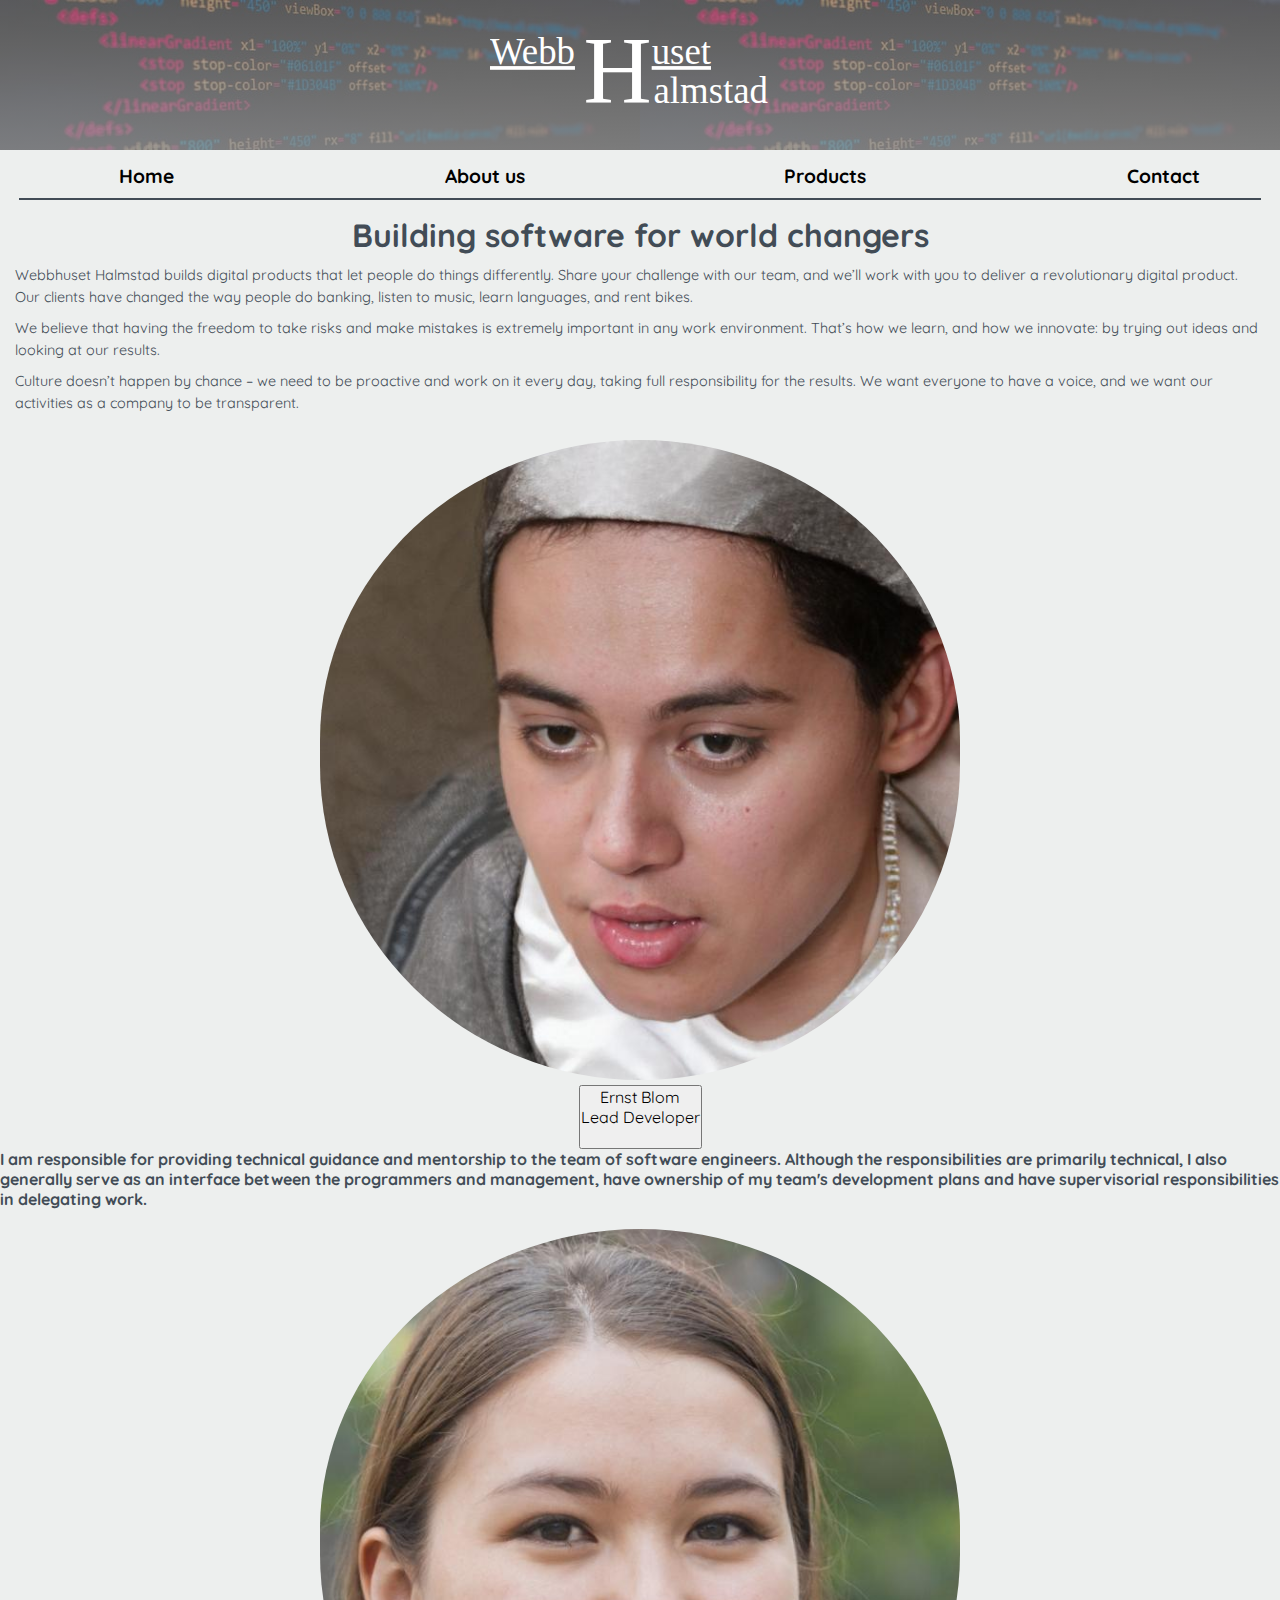
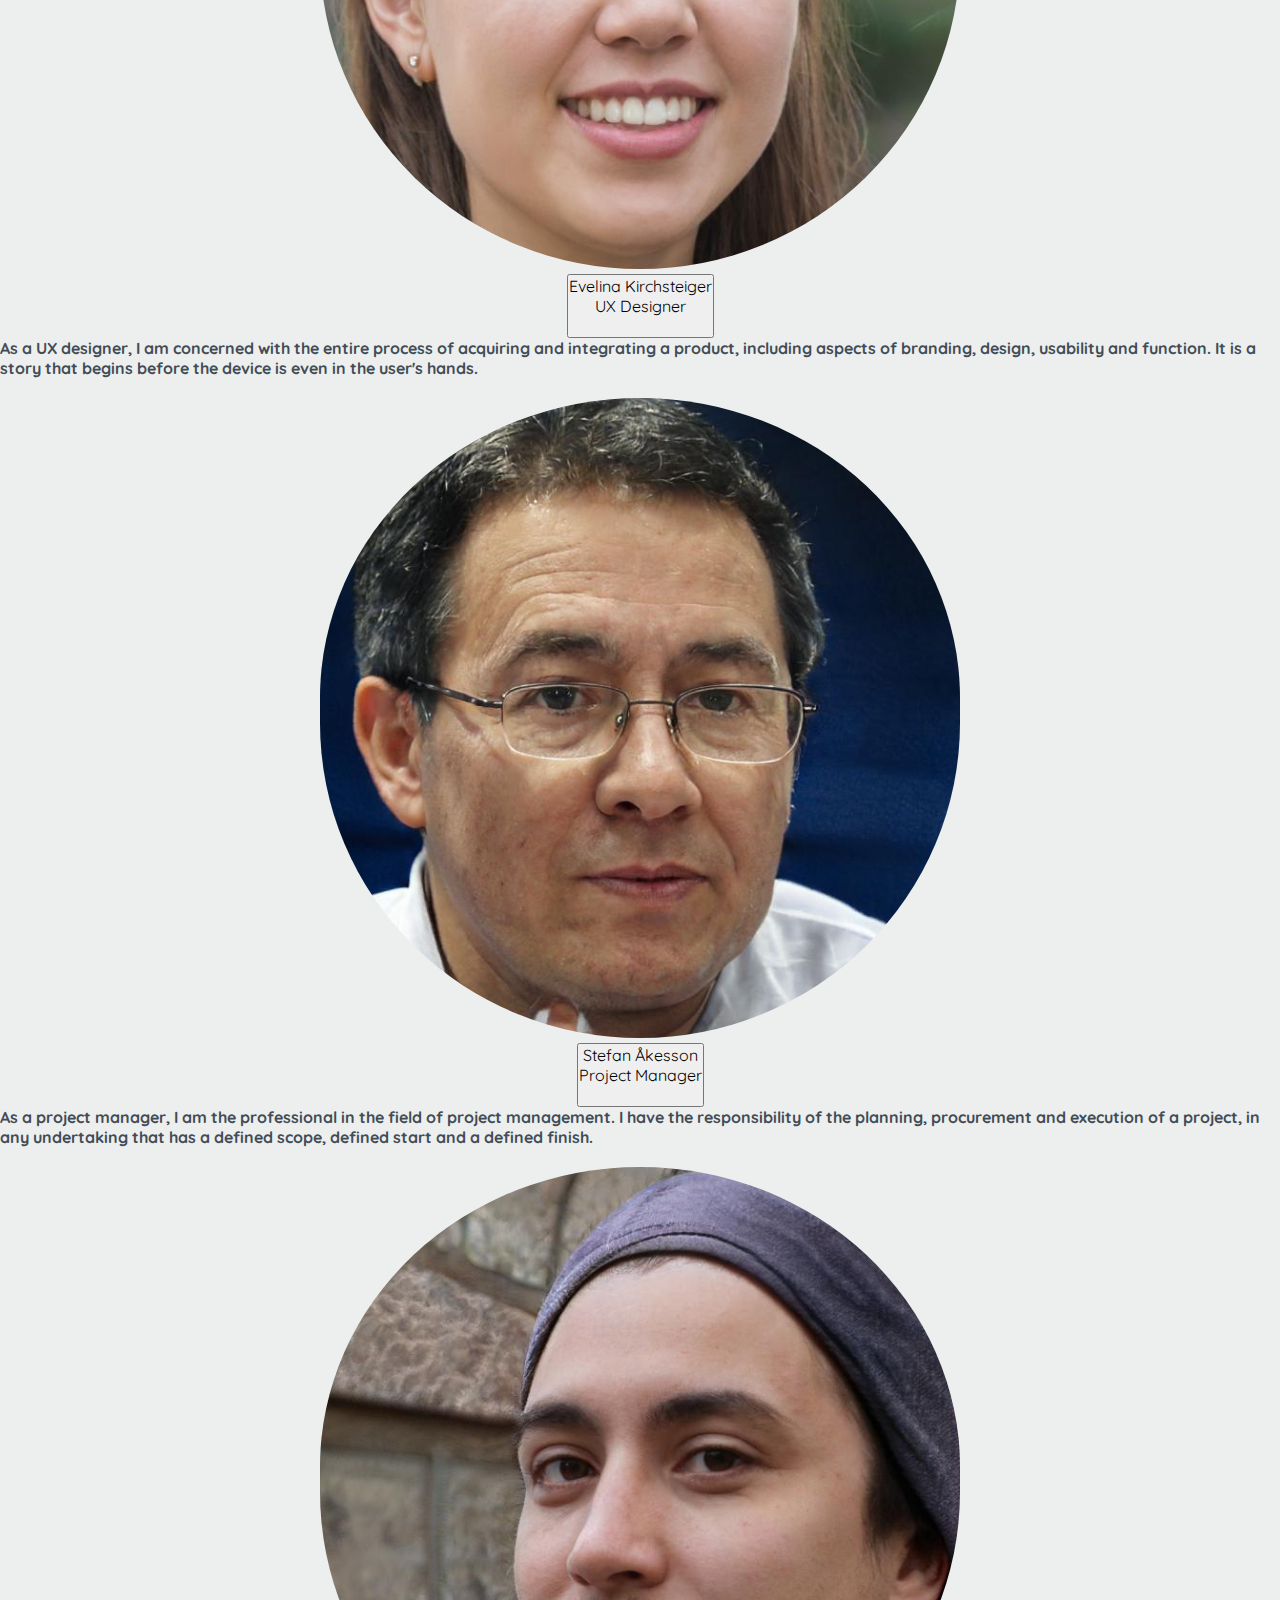
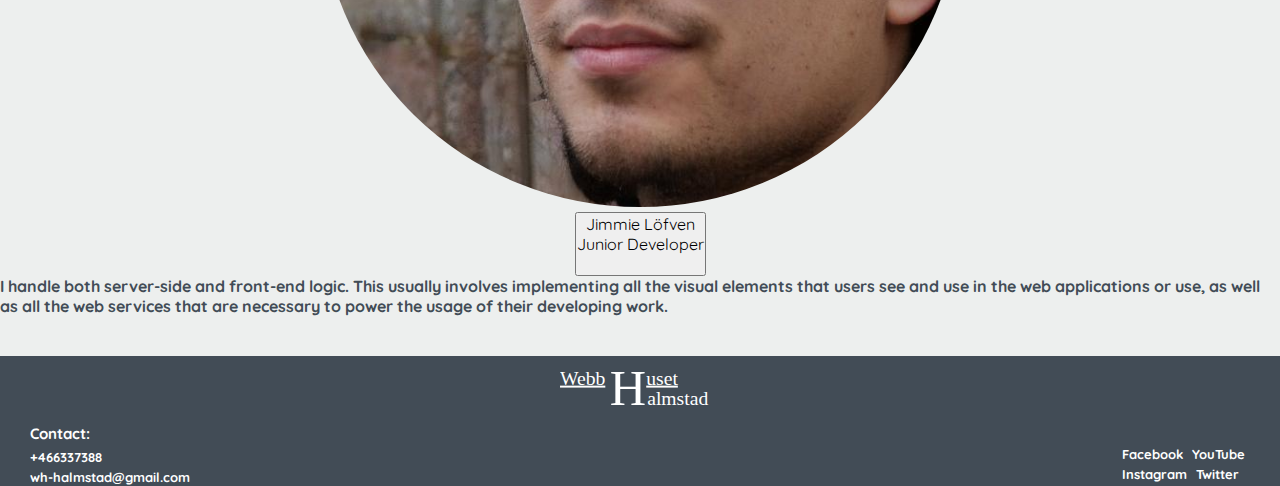
==== HTML/Aboutus.html @ 8e23f996 "Changed pictures of people" ====
<!DOCTYPE html>
<html lang="en">
    <head>
        <meta charset="UTF-8"/>
        <meta name="viewport" content="width=device-width, initial-scale=1.0"/>
        <title>About Us</title>
        <link href="https://cdn.jsdelivr.net/npm/bootstrap@5.0.0-beta1/dist/css/bootstrap.min.css" rel="stylesheet" integrity="sha384-giJF6kkoqNQ00vy+HMDP7azOuL0xtbfIcaT9wjKHr8RbDVddVHyTfAAsrekwKmP1" crossorigin="anonymous">
        <link rel="stylesheet" href="../CSS/Aboutus.css" />
        <link rel="stylesheet" href="../CSS/Style.css" />
     </head>
     <body>
          <!--Header-->

          <div class="container-head">
            <header>
              <div class="logo-div">
                <a href="/index.html"><img src="../IMAGES/WebbHusetHalmstadNavyBlue.svg"alt="WebbHuset Halmstad" class="logo1"/></a>
                <a href="/index.html"><img src="../IMAGES/WebbHusetHalmstadWhite.svg"alt="WebbHuset Halmstad" class="logo2"/></a>
        
              </div>
              <nav>
                <a href="#" class="hide-desktop">
                  <img src="../IMAGES/Menu.svg" alt="toggle menu" class="menu" id="menu"/>
                </a>
      
                <ul class="show-desktop hide-mobile" id="nav">
                  <li id="exit" class="exit-btn hide-desktop"><img src="../IMAGES/Exitbtnwhite2.0.svg" alt="" />
                  </li>
                  <li><a href="../index.html">Home</a></li>
                  <li><a href="../HTML/Aboutus.html">About us</a></li>
                  <li><a href="../HTML/Products.html">Products</a></li>
                  <li><a href="../HTML/Contact.html">Contact</a></li>
                </ul>
                <hr class="header-line ">
              </nav>
            </header>
          </div>
  
      <!--End header-->

      <!--Hero section-->

      <section id="hero-about-us">
            <div class="hero-about-us-container">
                <h1>Building software for world changers</h1>
                <p>Webbhuset Halmstad builds digital products that let people do things differently. Share your challenge with our team, and we’ll work with you to deliver a revolutionary digital product. Our clients have changed the way people do banking, listen to music, learn languages, and rent bikes.</p> 
                <p>We believe that having the freedom to take risks and make mistakes is extremely important in any work environment. That’s how we learn, and how we innovate: by trying out ideas and looking at our results.</p>
                <p>Culture doesn’t happen by chance – we need to be proactive and work on it every day, taking full responsibility for the results. We want everyone to have a voice, and we want our activities as a company to be transparent.</p> 
            </div>
        </section>

      <!--End Hero section-->

      <!--About Us section-->

         <div class="accordion" id="accordionExample">
            <div class="accordion-item">
              <h2 class="accordion-header" id="headingOne">
                <img src="../IMAGES/dudes/Kristopher.jpg" alt="Ernst Blom">
                <button class="accordion-button collapsed" type="button" data-bs-toggle="collapse" data-bs-target="#collapseOne" aria-expanded="false" aria-controls="collapseOne">
                  Ernst Blom<br>Lead Developer
                </button>
              </h2>
              <div id="collapseOne" class="accordion-collapse collapse" aria-labelledby="headingOne" data-bs-parent="#accordionExample">
                <div class="accordion-body">
                  <strong>I am responsible for providing technical guidance and mentorship to the team of software engineers. Although the responsibilities are primarily technical, I also generally serve as an interface between the programmers and management, have ownership of my team's development plans and have supervisorial responsibilities in delegating work.
                </div>
              </div>
            </div>
            <div class="accordion-item">
              <h2 class="accordion-header" id="headingTwo">
                <img src="../IMAGES/dudes/Johanna.jpg" alt="Evelina Kirchsteiger">
                <button class="accordion-button collapsed" type="button" data-bs-toggle="collapse" data-bs-target="#collapseTwo" aria-expanded="false" aria-controls="collapseTwo">
                  Evelina Kirchsteiger<br>UX Designer
                </button>
              </h2>
              <div id="collapseTwo" class="accordion-collapse collapse" aria-labelledby="headingTwo" data-bs-parent="#accordionExample">
                <div class="accordion-body">
                  <strong>As a UX designer, I am concerned with the entire process of acquiring and integrating a product, including aspects of branding, design, usability and function. It is a story that begins before the device is even in the user's hands.
                </div>
              </div>
            </div>
            <div class="accordion-item">
              <h2 class="accordion-header" id="headingThree">
                <img src="../IMAGES/dudes/Alexander.jpg" alt="Stefan Åkesson">
                <button class="accordion-button collapsed" type="button" data-bs-toggle="collapse" data-bs-target="#collapseThree" aria-expanded="false" aria-controls="collapseThree">
                  Stefan Åkesson<br>Project Manager
                </button>
              </h2>
              <div id="collapseThree" class="accordion-collapse collapse" aria-labelledby="headingThree" data-bs-parent="#accordionExample">
                <div class="accordion-body">
                  <strong>As a project manager, I am the professional in the field of project management. I have the responsibility of the planning, procurement and execution of a project, in any undertaking that has a defined scope, defined start and a defined finish.
                </div>
              </div>
              <div class="accordion-item">
                <h2 class="accordion-header" id="headingFour">
                  <img src="../IMAGES/dudes/Jens.jpg" alt="Jimmie Löfven">
                  <button class="accordion-button collapsed" type="button" data-bs-toggle="collapse" data-bs-target="#collapseFour" aria-expanded="false" aria-controls="collapseFour">
                    Jimmie Löfven<br>Junior Developer
                  </button>
                </h2>
                <div id="collapseFour" class="accordion-collapse collapse" aria-labelledby="headingFour" data-bs-parent="#accordionExample">
                  <div class="accordion-body">
                    <strong>I handle both server-side and front-end logic. This usually involves implementing all the visual elements that users see and use in the web applications or use, as well as all the web services that are necessary to power the usage of their developing work. 
                    <br>
                    <br>    
                  </div>
                </div>
            </div>
          </div>

      <!--End About us section-->

      <!--Footer-->

      <footer>
        <div class="footer-img">
          <img src="../IMAGES/WebbHusetHalmstadWhite.svg" alt="" />
        </div>
      
      
        <div id="footer-contact">
          <p>Contact:</p> 
          <ul>
            <li><a href="tel:+466337388">+466337388</a></li>
            <li><a href="mailto:wh-halmstad@gmail.com">wh-halmstad@gmail.com</a></li>
          </ul>
        </div>
      
        <div id="footer-socialmedia">
          <ul>
          <a href="https://www.facebook.com/edward.blom.50" target="_blank">Facebook</a>
          <a href="https://www.youtube.com/channel/UCk7eWKZqL73gvDHDbUajAyQ" target="_blank">YouTube</a>
      
          <br />
          <a href="https://www.instagram.com/edward_blom/?hl=sv" target="_blank"
          >Instagram</a
          >
          <a
          href="https://twitter.com/Edward_Blom?ref_src=twsrc%5Egoogle%7Ctwcamp%5Eserp%7Ctwgr%5Eauthor" target="_blank">Twitter</a>
          </ul>
        </div>
      
      </footer>
  
      <!--End footer-->

    <script src="https://cdn.jsdelivr.net/npm/bootstrap@5.0.0-beta1/dist/js/bootstrap.bundle.min.js" integrity="sha384-ygbV9kiqUc6oa4msXn9868pTtWMgiQaeYH7/t7LECLbyPA2x65Kgf80OJFdroafW" crossorigin="anonymous"></script>
  
      <script>
        var menu = document.getElementById("menu");
        var nav = document.getElementById("nav");
        var exit = document.getElementById("exit");
  
        menu.addEventListener("click", function (e) {
          nav.classList.toggle("hide-mobile");
          e.preventDefault();
        });
  
        exit.addEventListener("click", function (e) {
          nav.classList.add("hide-mobile");
          e.preventDefault();
        });
      </script>
     </body>
</html>
---- CSS/Aboutus.css ----
* {
    margin: 0;
    padding: 0;
    box-sizing: border-box;
  }

  p {
    font-size: 0.9em;
    line-height: 1.5em;
  }

  #hero-about-us{
    padding-top: 50px;
  }

  .hero-about-us-container h1{
      text-align: center;
      font-size: 2rem;
      padding-bottom: 5px;
      padding-top: 15px;
  }

  .hero-about-us-container p{
    float:left;
    padding: 5px 15px;
  }

  .accordion-header img{
    display: block;
    margin-left: auto;
    margin-right: auto;
    width: 50%;
    max-width: 80%;
    height: auto;
    border-radius:500px;
    padding-top: 20px;
    padding-bottom: 5px;
  }

  .accordion-header button{
    display: block;
    margin-right: auto;
    margin-left: auto;
    text-align: center;
    font-size: 1rem;
    padding-bottom: 20px;
  }

  .accordion-header button:hover{
    opacity: 0.5;
  }

  /*320px - 480px: TELEFON*/
@media screen and (min-width: 480px){
}

/*481px - 768px: TABLET*/
@media screen and (min-width: 768px){
}

/*769px - 1024px: LAPTOP*/
@media screen and (min-width: 1024px){
}

/*1025px - 1200px: DESKTOP*/
@media screen and (min-width: 1200px){
}
---- CSS/Style.css ----
@import url("https://fonts.googleapis.com/css2?family=Quicksand:wght@300&display=swap");
*{
  font-family: "Quicksand", sans-serif, Arial, Helvetica, sans-serif !important;
  margin: 0;
  padding: 0;
}
p{
  margin: 0;
  padding: 0;
}
html {
  background-color: #edefee;
  color: #424c56;
  
}

.header-line {
  display: none;
}

body {
  margin: 0;
 
  padding-bottom: 150px;
  position: relative;
  min-height: 100vh;
  background-color: #edefee;
}
a {
  text-decoration: none;
}

ul {
  list-style-type: none;
  margin: 0;
  padding: 0;
}

nav ul {
  position: fixed;
  width: 45%;
  top: 0;
  right: 0;
  text-align: left;
  background: #424c56;
  height: 100%;
  padding-top: 3em;
  z-index: 1;
}

nav ul li a {
  color: white;
  display: block;
  width: 100%;
  padding: 1em 2em;
}

.exit-btn {
  margin-bottom: 1em;
  margin-top: -2em;
  padding: 0 1.4em;
  text-align: right;
}

.exit-btn img {
  width: 15px;
  cursor: pointer;
}
/*Header*/

.container-head {
  text-align: center;
  padding: 0 1.2em;
  background-color: #e9e8e8;
}

.logo1 {
  width: 150px;
}

.logo2 {
  width: 150px;
  display: none;
}

header {
  display: flex;
  justify-content: space-between;
}

.menu {
  width: 25px;
  margin-top: 50%;
}

.hide-mobile {
  display: none;
}

/*End Header*/

/*Footer */

footer {
  position: absolute;
  bottom: 0;
  width: 100%;
  background-color: #424c56;
}

footer a {
  color: white;
  text-decoration: none;
}

footer a:hover {
  color: rgb(236, 220, 220);
}

footer p {
  color: white;
  font-size: 10px;
}

.footer-img{
  text-align: center;
}

.footer-img img {
  width: 10rem;
 
}

#footer-contact {
  float: left;
  flex-direction: column;
}

#footer-contact p {
  font-size: 15px;
  margin-left: 5px;
}

#footer-contact a {
  font-size: 13px;
  padding-left: 5px;
}

#footer-socialmedia {
  height: 100%;
  float: right;
  flex-direction: column;
}

#footer-socialmedia ul {
 
  right: 0;
  margin-top: 20px;
  margin-right: 5px;
}

#footer-socialmedia a {
  font-size: 13px;
  padding-right: 5px;
}

/*end Footer */

@media screen and (min-width: 768px) {
  
.logo-div{
  position: absolute;
  width: 100%;
}

.logo1{
  display: none;
}

.logo2{
  padding-top: 10px;
  width:300px;
  display: initial;
}


  .hide-mobile{
    padding: 0;
    margin: 0;
  }
  .show-desktop{
    margin: 0;
    padding: 0;
  }
  .hide-desktop {
    display: none;
  }

  .container-head {
    
    background: linear-gradient(
        to bottom,
        rgba(141, 141, 141, 0.5) 0%,
        rgba(145, 145, 145, 0.8) 100%
      ),
      url(/IMAGES/HeaderPicture.jpg);
    height: 150px;
  }

  header {
    
    height: 200px;
    width: 100%;
    position: relative;
    z-index: 10;
  }
  .header-line {
    display: block;
    margin-top: 10px;
    border: 1px solid #424c56;
    background-color: #424c56;
    

  }

  .container-head nav {
    bottom: 0;
    right: 0;
    width: 100%;
    position: absolute;
    
  }

  .container-head nav ul {
    background: transparent;
    display: flex;
    position: initial;
    width: 100%;
    margin: 0;
    padding: 0;
    text-align: center;
    justify-content: space-between;
  }

  .container-head nav ul li {
    padding: 0 5% 0 5%;
  }
  
    .container-head nav ul li a {
      color: black;
      font-size: 1.2em;
      font-weight: bold;
      padding: 0;
      width: 100px;
    }

  .container-head nav ul li a:hover{
    color: #0480b1;
  }
  
}

@media screen and (min-width: 1024px) {
  .logo-div{
    width: 100%;
  }
  
  .logo1{
    display: none;
  }
  
  .logo2{
    display: initial;
  }

  .container-head ul li a {
    margin-left: 15%;
    font-size: 30px;
    transition: .3s ease color;
  }
  .container-head nav ul li a:hover{
    color:   #0480b1;
  }

 
  

}

@media screen and (min-width: 1200px) {
  #footer-contact{
    margin-left: 25px;
  }

  #footer-socialmedia{
    margin-right: 25px;
  }

}

@media screen and (min-width: 1920px){
  
}
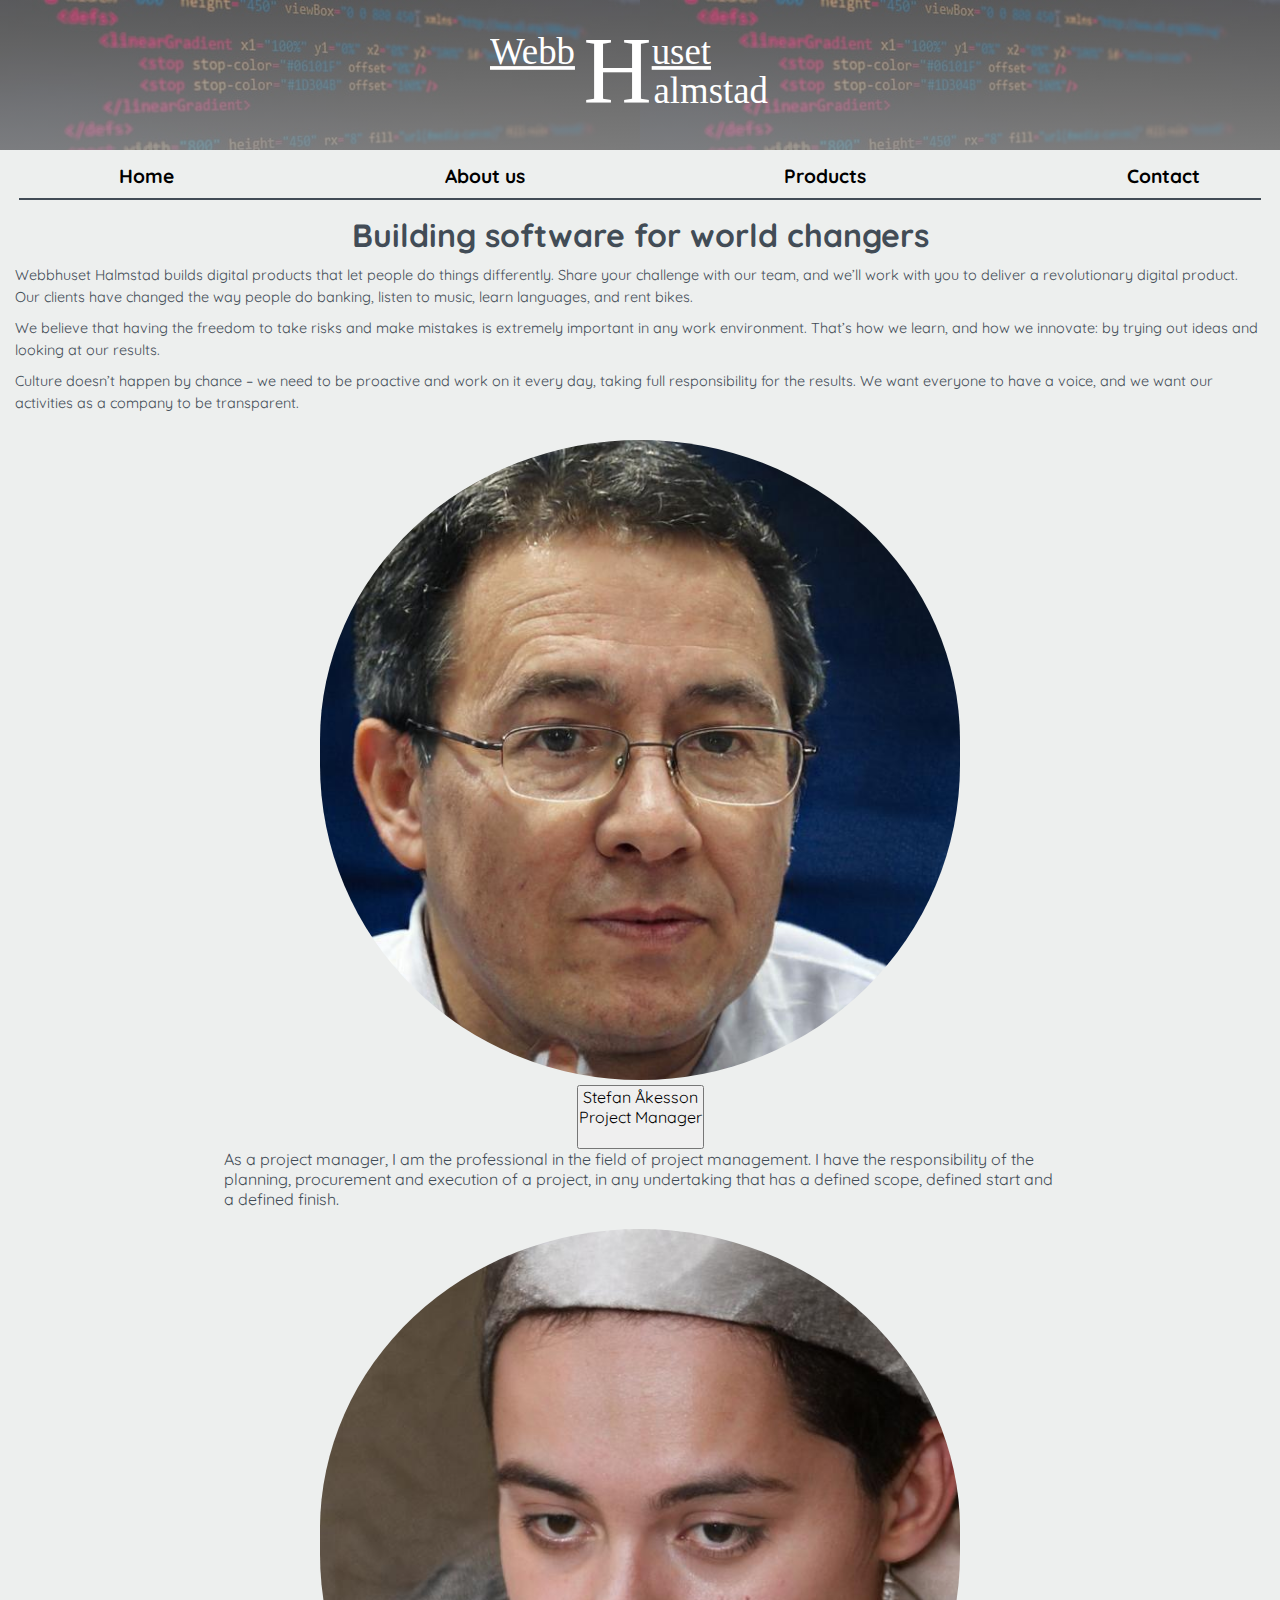
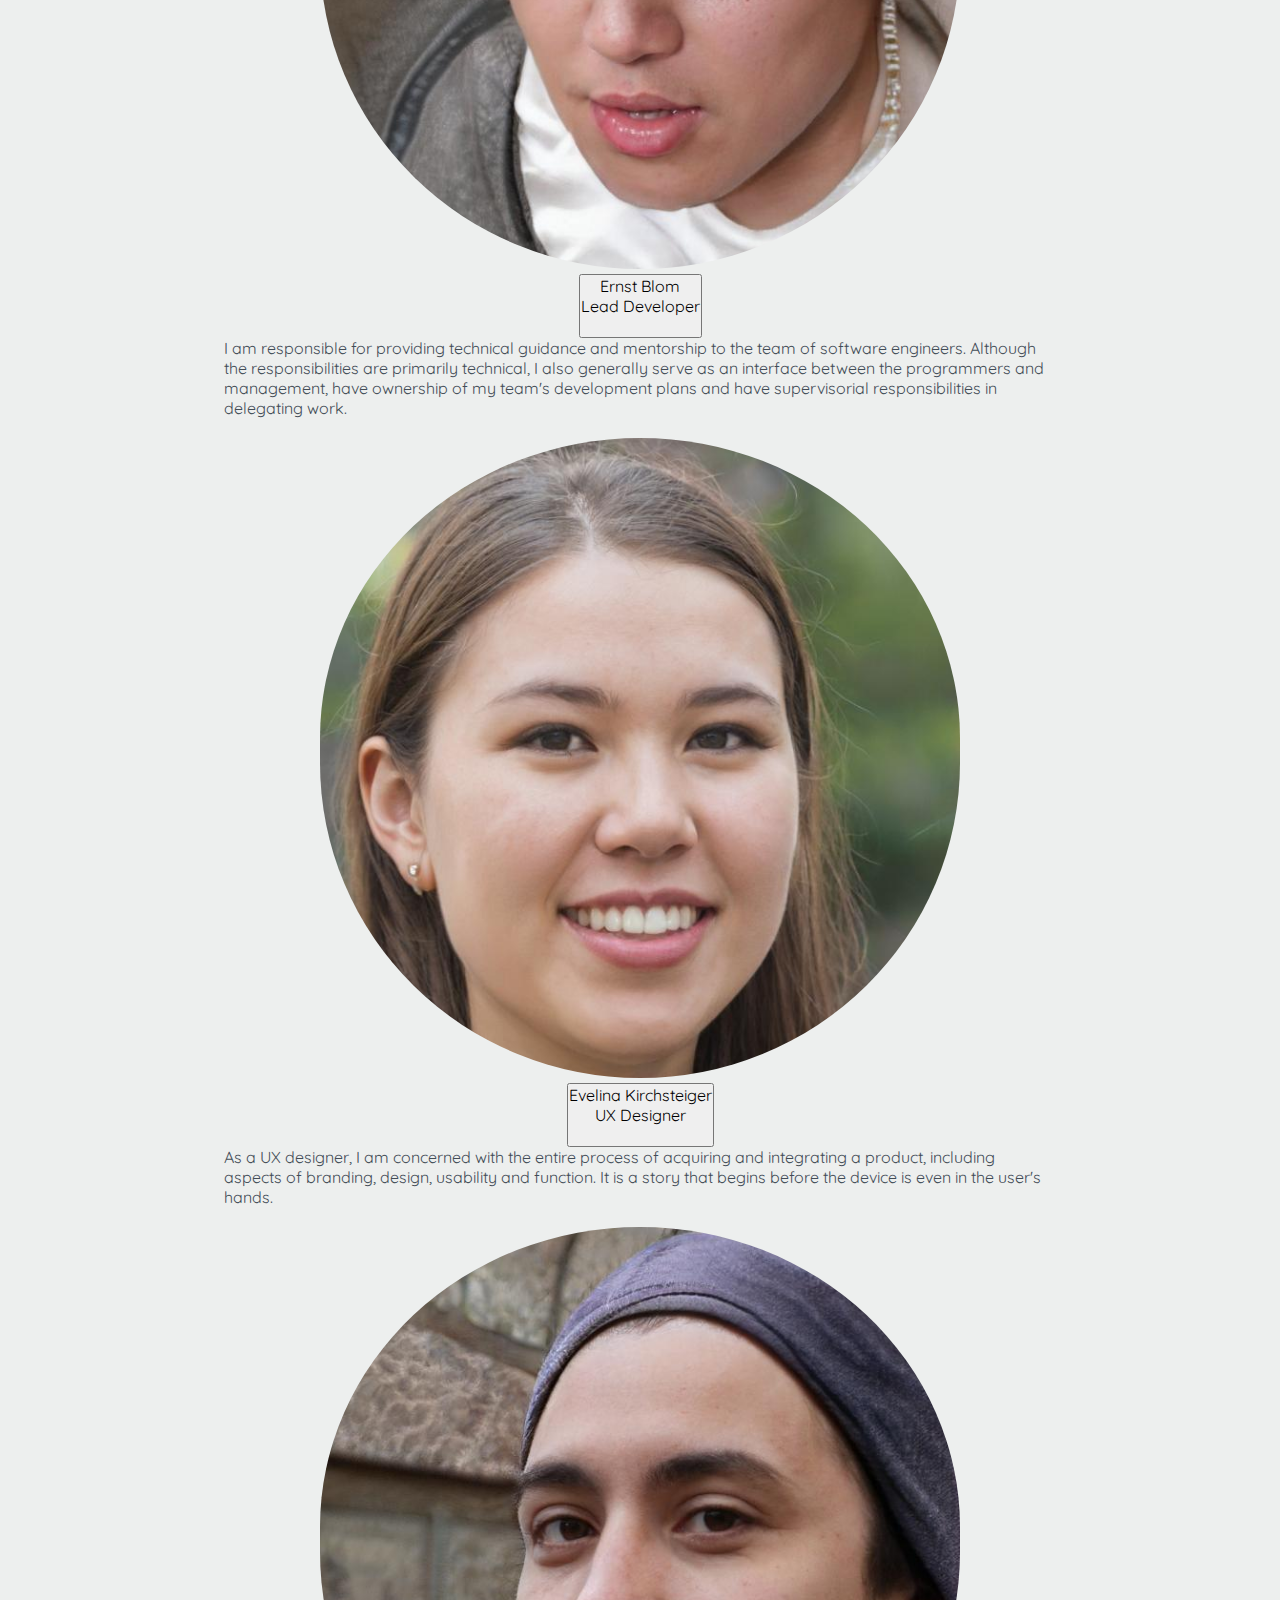
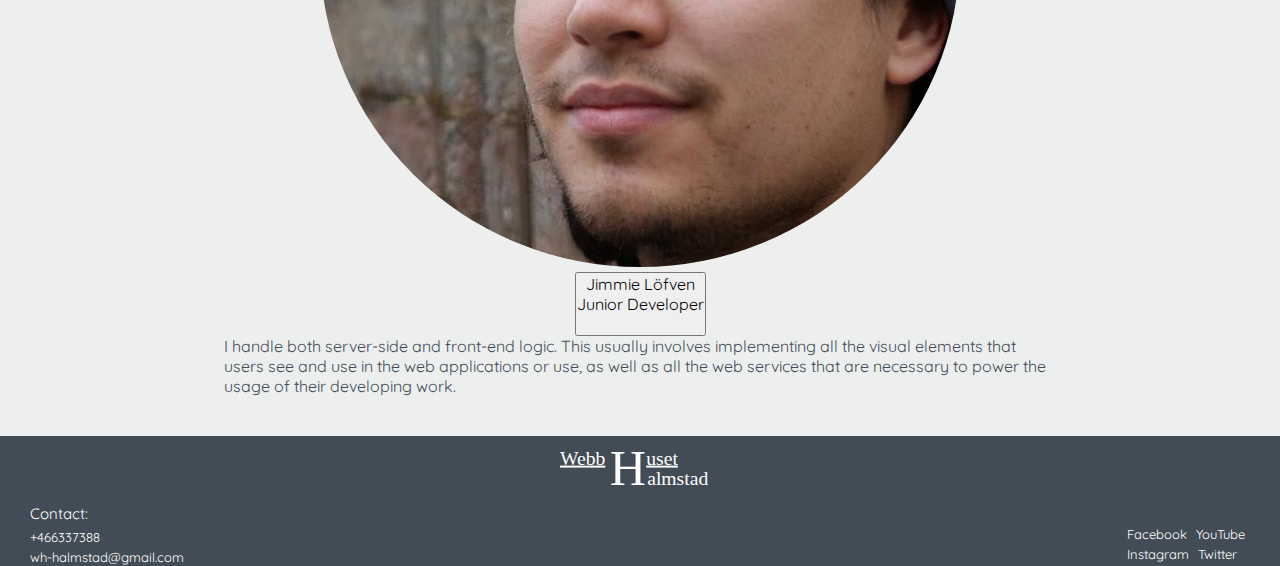
==== commit 99d2e3e0: "Small changes" ====
--- a/HTML/Aboutus.html
+++ b/HTML/Aboutus.html
@@ -4,6 +4,7 @@
         <meta charset="UTF-8"/>
         <meta name="viewport" content="width=device-width, initial-scale=1.0"/>
         <title>About Us</title>
+        
         <link href="https://cdn.jsdelivr.net/npm/bootstrap@5.0.0-beta1/dist/css/bootstrap.min.css" rel="stylesheet" integrity="sha384-giJF6kkoqNQ00vy+HMDP7azOuL0xtbfIcaT9wjKHr8RbDVddVHyTfAAsrekwKmP1" crossorigin="anonymous">
         <link rel="stylesheet" href="../CSS/Aboutus.css" />
         <link rel="stylesheet" href="../CSS/Style.css" />
@@ -54,44 +55,44 @@
       <!--About Us section-->
 
          <div class="accordion" id="accordionExample">
-            <div class="accordion-item">
-              <h2 class="accordion-header" id="headingOne">
-                <img src="../IMAGES/dudes/Kristopher.jpg" alt="Ernst Blom">
-                <button class="accordion-button collapsed" type="button" data-bs-toggle="collapse" data-bs-target="#collapseOne" aria-expanded="false" aria-controls="collapseOne">
-                  Ernst Blom<br>Lead Developer
-                </button>
-              </h2>
-              <div id="collapseOne" class="accordion-collapse collapse" aria-labelledby="headingOne" data-bs-parent="#accordionExample">
-                <div class="accordion-body">
-                  <strong>I am responsible for providing technical guidance and mentorship to the team of software engineers. Although the responsibilities are primarily technical, I also generally serve as an interface between the programmers and management, have ownership of my team's development plans and have supervisorial responsibilities in delegating work.
-                </div>
+          <div class="accordion-item">
+            <h2 class="accordion-header" id="headingOne">
+              <img src="../IMAGES/dudes/Alexander.jpg" alt="Stefan Åkesson">
+              <button class="accordion-button collapsed" type="button" data-bs-toggle="collapse" data-bs-target="#collapseOne" aria-expanded="false" aria-controls="collapseOne">
+                Stefan Åkesson<br>Project Manager
+              </button>
+            </h2>
+            <div id="collapseOne" class="accordion-collapse collapse" aria-labelledby="headingOne" data-bs-parent="#accordionExample">
+              <div class="accordion-body">
+                As a project manager, I am the professional in the field of project management. I have the responsibility of the planning, procurement and execution of a project, in any undertaking that has a defined scope, defined start and a defined finish.
               </div>
             </div>
             <div class="accordion-item">
               <h2 class="accordion-header" id="headingTwo">
-                <img src="../IMAGES/dudes/Johanna.jpg" alt="Evelina Kirchsteiger">
+                <img src="../IMAGES/dudes/Kristopher.jpg" alt="Ernst Blom">
                 <button class="accordion-button collapsed" type="button" data-bs-toggle="collapse" data-bs-target="#collapseTwo" aria-expanded="false" aria-controls="collapseTwo">
-                  Evelina Kirchsteiger<br>UX Designer
+                  Ernst Blom<br>Lead Developer
                 </button>
               </h2>
               <div id="collapseTwo" class="accordion-collapse collapse" aria-labelledby="headingTwo" data-bs-parent="#accordionExample">
                 <div class="accordion-body">
-                  <strong>As a UX designer, I am concerned with the entire process of acquiring and integrating a product, including aspects of branding, design, usability and function. It is a story that begins before the device is even in the user's hands.
+                  I am responsible for providing technical guidance and mentorship to the team of software engineers. Although the responsibilities are primarily technical, I also generally serve as an interface between the programmers and management, have ownership of my team's development plans and have supervisorial responsibilities in delegating work.
                 </div>
               </div>
             </div>
             <div class="accordion-item">
               <h2 class="accordion-header" id="headingThree">
-                <img src="../IMAGES/dudes/Alexander.jpg" alt="Stefan Åkesson">
+                <img src="../IMAGES/dudes/Johanna.jpg" alt="Evelina Kirchsteiger">
                 <button class="accordion-button collapsed" type="button" data-bs-toggle="collapse" data-bs-target="#collapseThree" aria-expanded="false" aria-controls="collapseThree">
-                  Stefan Åkesson<br>Project Manager
+                  Evelina Kirchsteiger<br>UX Designer
                 </button>
               </h2>
               <div id="collapseThree" class="accordion-collapse collapse" aria-labelledby="headingThree" data-bs-parent="#accordionExample">
                 <div class="accordion-body">
-                  <strong>As a project manager, I am the professional in the field of project management. I have the responsibility of the planning, procurement and execution of a project, in any undertaking that has a defined scope, defined start and a defined finish.
+                  As a UX designer, I am concerned with the entire process of acquiring and integrating a product, including aspects of branding, design, usability and function. It is a story that begins before the device is even in the user's hands.
                 </div>
               </div>
+            </div>
               <div class="accordion-item">
                 <h2 class="accordion-header" id="headingFour">
                   <img src="../IMAGES/dudes/Jens.jpg" alt="Jimmie Löfven">
@@ -101,7 +102,7 @@
                 </h2>
                 <div id="collapseFour" class="accordion-collapse collapse" aria-labelledby="headingFour" data-bs-parent="#accordionExample">
                   <div class="accordion-body">
-                    <strong>I handle both server-side and front-end logic. This usually involves implementing all the visual elements that users see and use in the web applications or use, as well as all the web services that are necessary to power the usage of their developing work. 
+                    I handle both server-side and front-end logic. This usually involves implementing all the visual elements that users see and use in the web applications or use, as well as all the web services that are necessary to power the usage of their developing work. 
                     <br>
                     <br>    
                   </div>
--- a/CSS/Aboutus.css
+++ b/CSS/Aboutus.css
@@ -56,6 +56,10 @@
 
 /*481px - 768px: TABLET*/
 @media screen and (min-width: 768px){
+  .accordion-body{
+    width: 65%;
+    margin: 0 auto;
+  }
 }
 
 /*769px - 1024px: LAPTOP*/
--- a/CSS/Style.css
+++ b/CSS/Style.css
@@ -15,7 +15,7 @@
 }
 
 .header-line {
-  display: none;
+  display:none;
 }
 
 body {
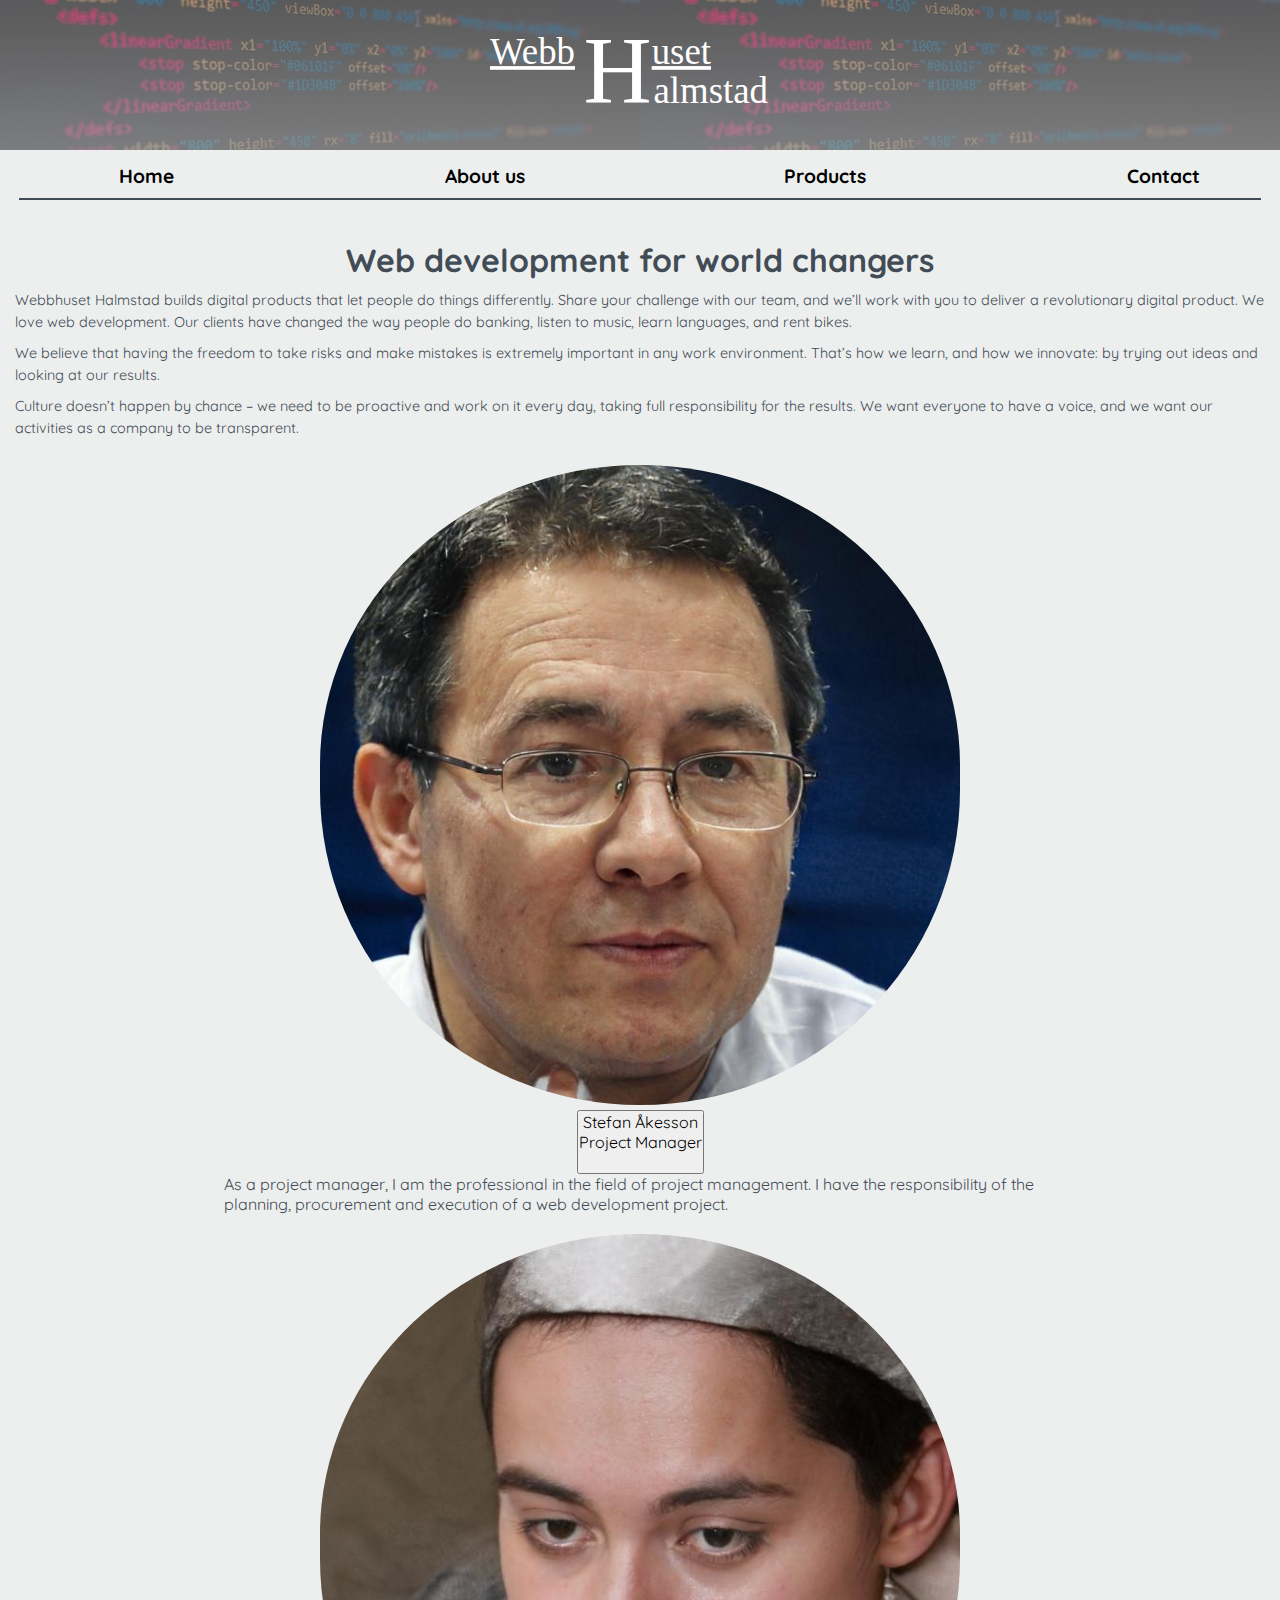
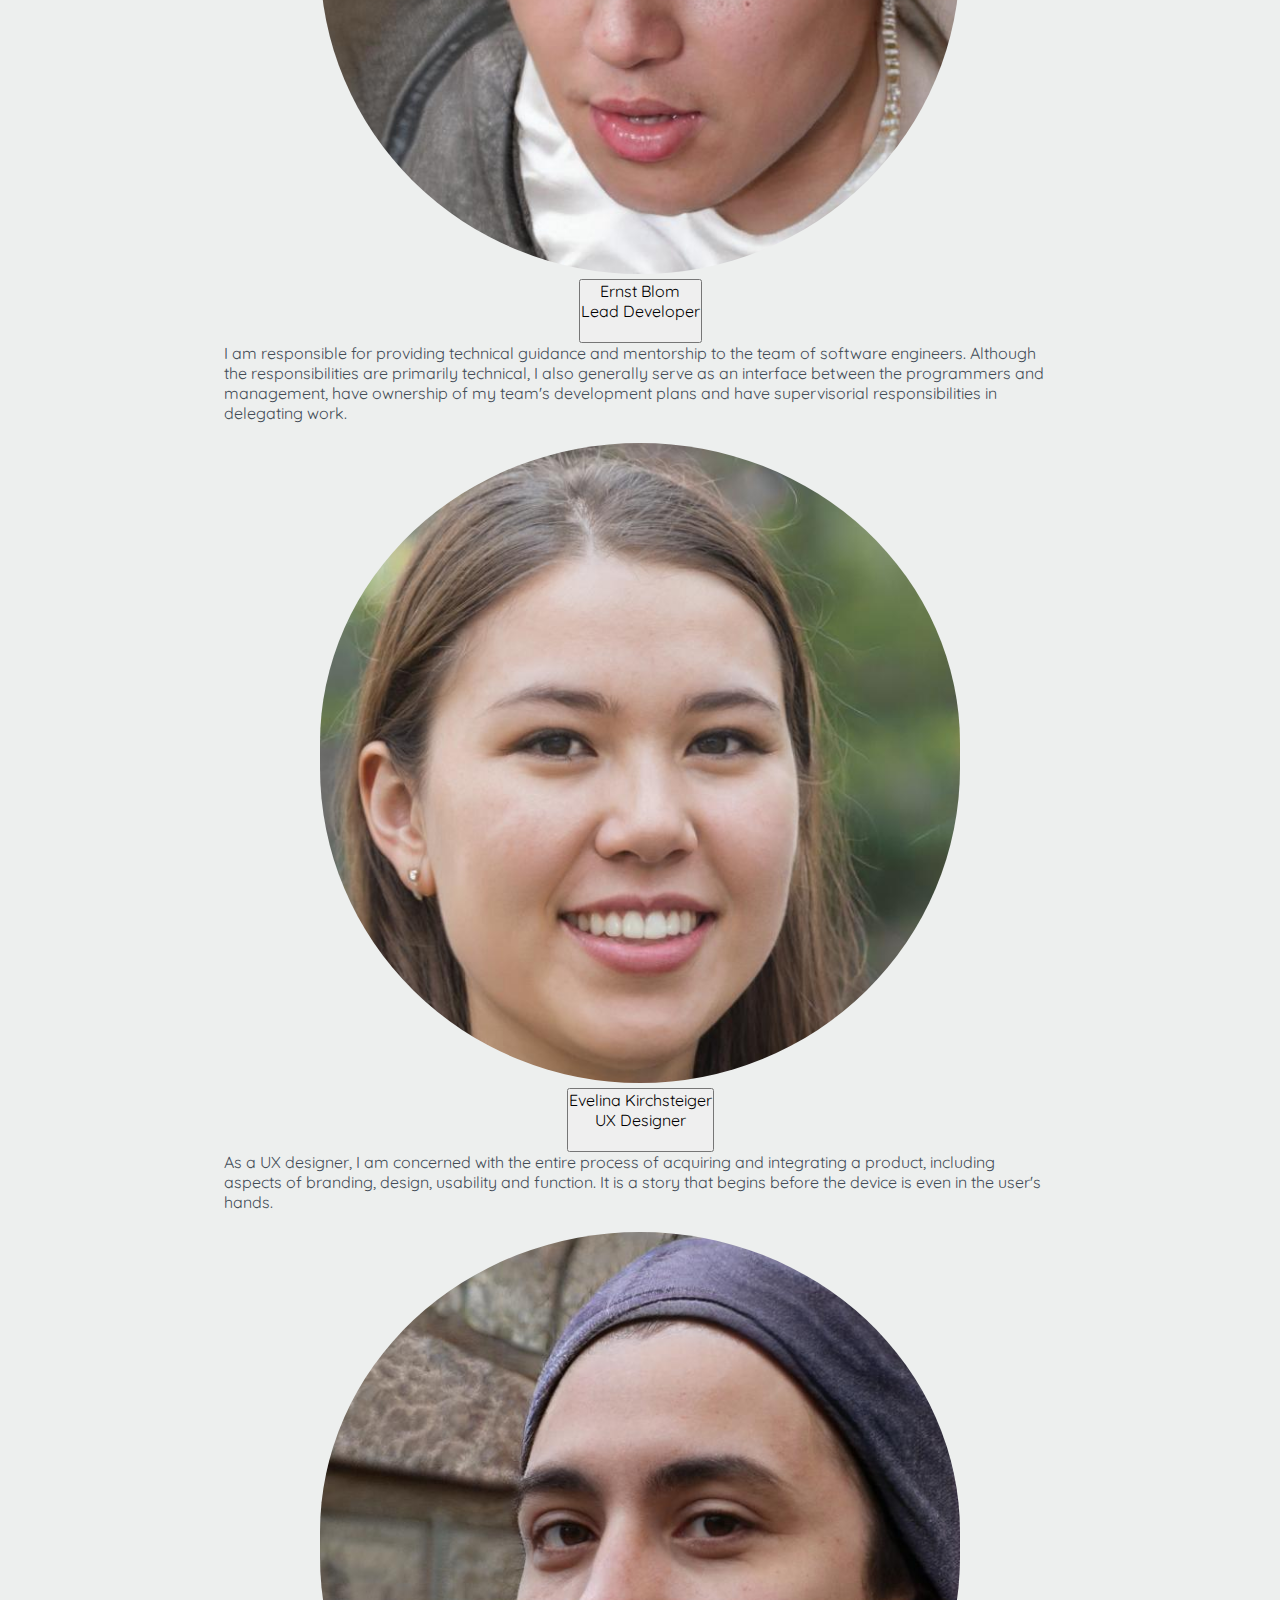
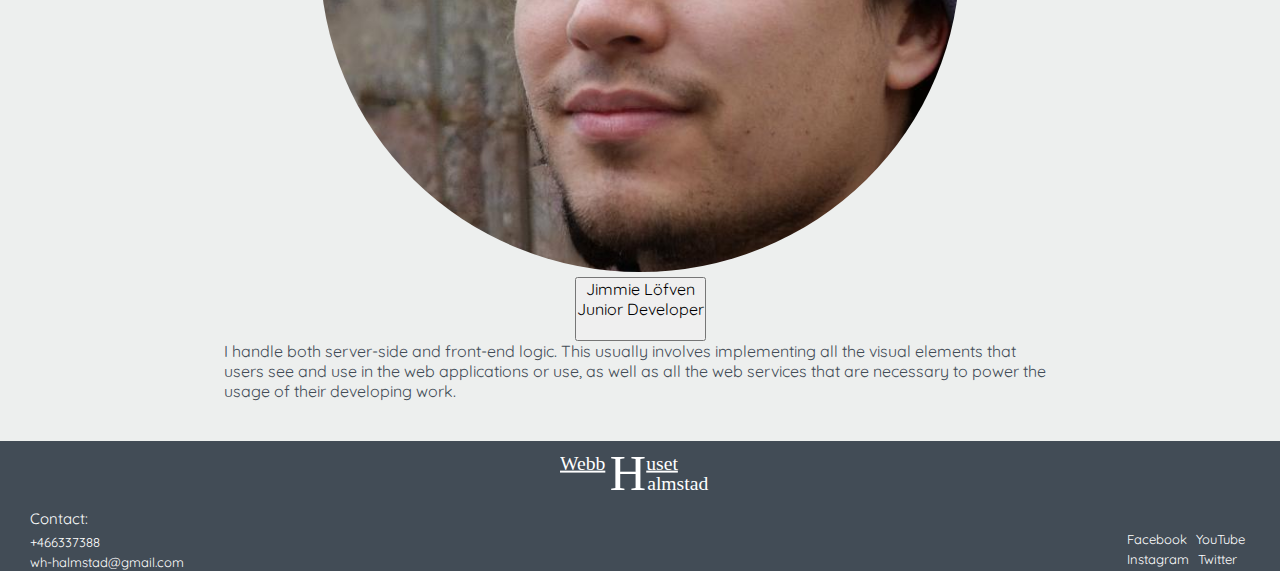
==== commit cd8f58ac: "Visual improvements" ====
--- a/HTML/Aboutus.html
+++ b/HTML/Aboutus.html
@@ -43,8 +43,8 @@
 
       <section id="hero-about-us">
             <div class="hero-about-us-container">
-                <h1>Building software for world changers</h1>
-                <p>Webbhuset Halmstad builds digital products that let people do things differently. Share your challenge with our team, and we’ll work with you to deliver a revolutionary digital product. Our clients have changed the way people do banking, listen to music, learn languages, and rent bikes.</p> 
+                <h1>Web development for world changers</h1>
+                <p>Webbhuset Halmstad builds digital products that let people do things differently. Share your challenge with our team, and we’ll work with you to deliver a revolutionary digital product. We love web development. Our clients have changed the way people do banking, listen to music, learn languages, and rent bikes.</p> 
                 <p>We believe that having the freedom to take risks and make mistakes is extremely important in any work environment. That’s how we learn, and how we innovate: by trying out ideas and looking at our results.</p>
                 <p>Culture doesn’t happen by chance – we need to be proactive and work on it every day, taking full responsibility for the results. We want everyone to have a voice, and we want our activities as a company to be transparent.</p> 
             </div>
@@ -64,7 +64,7 @@
             </h2>
             <div id="collapseOne" class="accordion-collapse collapse" aria-labelledby="headingOne" data-bs-parent="#accordionExample">
               <div class="accordion-body">
-                As a project manager, I am the professional in the field of project management. I have the responsibility of the planning, procurement and execution of a project, in any undertaking that has a defined scope, defined start and a defined finish.
+                As a project manager, I am the professional in the field of project management. I have the responsibility of the planning, procurement and execution of a web development project.
               </div>
             </div>
             <div class="accordion-item">
--- a/CSS/Aboutus.css
+++ b/CSS/Aboutus.css
@@ -50,23 +50,33 @@
     opacity: 0.5;
   }
 
-  /*320px - 480px: TELEFON*/
+ 
 @media screen and (min-width: 480px){
+  nav ul li a:hover{ color: white;}
 }
 
-/*481px - 768px: TABLET*/
+
 @media screen and (min-width: 768px){
+  .header-line {
+    margin: 0;
+    padding: 0;
+}
+
   .accordion-body{
     width: 65%;
     margin: 0 auto;
   }
+
+  .hero-about-us-container{
+    margin-top: 25px;
+  }
 }
 
-/*769px - 1024px: LAPTOP*/
+
 @media screen and (min-width: 1024px){
 }
 
-/*1025px - 1200px: DESKTOP*/
+
 @media screen and (min-width: 1200px){
 }
 
--- a/CSS/Style.css
+++ b/CSS/Style.css
@@ -219,6 +219,8 @@
     margin-top: 10px;
     border: 1px solid #424c56;
     background-color: #424c56;
+    background: #424c56;
+    opacity: 1;
     
 
   }
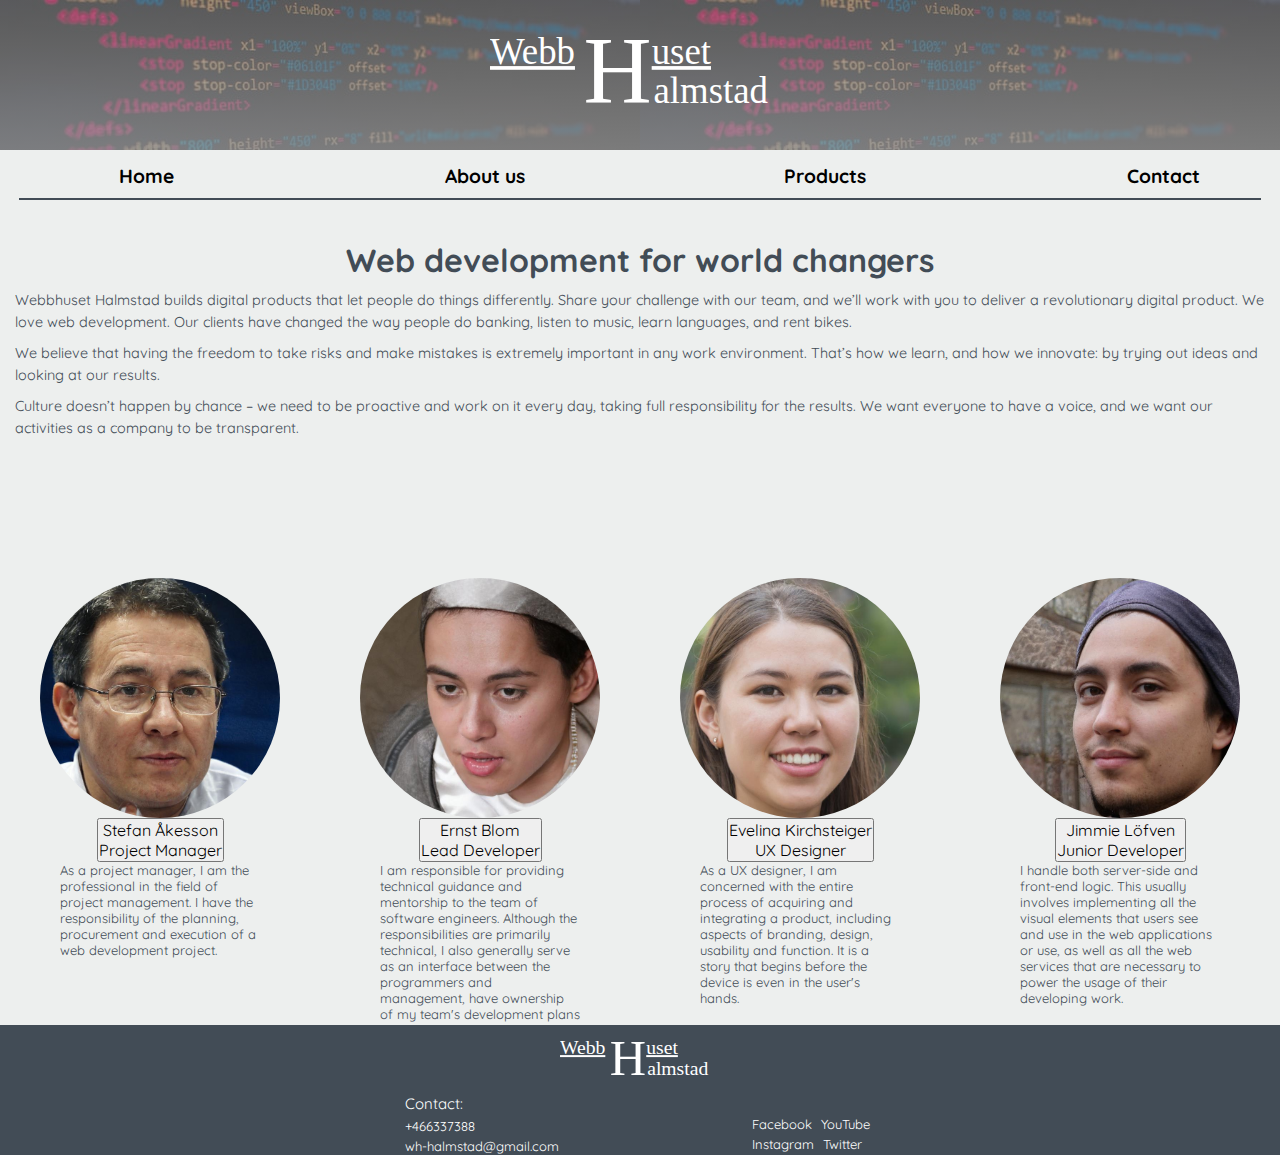
==== commit c705d6fe: "About us fix" ====
--- a/HTML/Aboutus.html
+++ b/HTML/Aboutus.html
@@ -1,167 +1,224 @@
 <!DOCTYPE html>
 <html lang="en">
-    <head>
-        <meta charset="UTF-8"/>
-        <meta name="viewport" content="width=device-width, initial-scale=1.0"/>
-        <title>About Us</title>
-        
-        <link href="https://cdn.jsdelivr.net/npm/bootstrap@5.0.0-beta1/dist/css/bootstrap.min.css" rel="stylesheet" integrity="sha384-giJF6kkoqNQ00vy+HMDP7azOuL0xtbfIcaT9wjKHr8RbDVddVHyTfAAsrekwKmP1" crossorigin="anonymous">
-        <link rel="stylesheet" href="../CSS/Aboutus.css" />
-        <link rel="stylesheet" href="../CSS/Style.css" />
-     </head>
-     <body>
-          <!--Header-->
-
-          <div class="container-head">
-            <header>
-              <div class="logo-div">
-                <a href="/index.html"><img src="../IMAGES/WebbHusetHalmstadNavyBlue.svg"alt="WebbHuset Halmstad" class="logo1"/></a>
-                <a href="/index.html"><img src="../IMAGES/WebbHusetHalmstadWhite.svg"alt="WebbHuset Halmstad" class="logo2"/></a>
-        
-              </div>
-              <nav>
+
+<head>
+    <meta charset="UTF-8" />
+    <meta name="viewport" content="width=device-width, initial-scale=1.0" />
+    <title>About Us</title>
+
+    <link href="https://cdn.jsdelivr.net/npm/bootstrap@5.0.0-beta1/dist/css/bootstrap.min.css" rel="stylesheet"
+        integrity="sha384-giJF6kkoqNQ00vy+HMDP7azOuL0xtbfIcaT9wjKHr8RbDVddVHyTfAAsrekwKmP1" crossorigin="anonymous">
+    <link rel="stylesheet" href="../CSS/Aboutus.css" />
+    <link rel="stylesheet" href="../CSS/Style.css" />
+</head>
+
+<body>
+    <!--Header-->
+
+    <div class="container-head">
+        <header>
+            <div class="logo-div">
+                <a href="/index.html"><img src="../IMAGES/WebbHusetHalmstadNavyBlue.svg" alt="WebbHuset Halmstad"
+                        class="logo1" /></a>
+                <a href="/index.html"><img src="../IMAGES/WebbHusetHalmstadWhite.svg" alt="WebbHuset Halmstad"
+                        class="logo2" /></a>
+
+            </div>
+            <nav>
                 <a href="#" class="hide-desktop">
-                  <img src="../IMAGES/Menu.svg" alt="toggle menu" class="menu" id="menu"/>
+                    <img src="../IMAGES/Menu.svg" alt="toggle menu" class="menu" id="menu" />
                 </a>
-      
+
                 <ul class="show-desktop hide-mobile" id="nav">
-                  <li id="exit" class="exit-btn hide-desktop"><img src="../IMAGES/Exitbtnwhite2.0.svg" alt="" />
-                  </li>
-                  <li><a href="../index.html">Home</a></li>
-                  <li><a href="../HTML/Aboutus.html">About us</a></li>
-                  <li><a href="../HTML/Products.html">Products</a></li>
-                  <li><a href="../HTML/Contact.html">Contact</a></li>
+                    <li id="exit" class="exit-btn hide-desktop"><img src="../IMAGES/Exitbtnwhite2.0.svg" alt="" />
+                    </li>
+                    <li><a href="../index.html">Home</a></li>
+                    <li><a href="../HTML/Aboutus.html">About us</a></li>
+                    <li><a href="../HTML/Products.html">Products</a></li>
+                    <li><a href="../HTML/Contact.html">Contact</a></li>
                 </ul>
                 <hr class="header-line ">
-              </nav>
-            </header>
-          </div>
-  
-      <!--End header-->
-
-      <!--Hero section-->
-
-      <section id="hero-about-us">
-            <div class="hero-about-us-container">
-                <h1>Web development for world changers</h1>
-                <p>Webbhuset Halmstad builds digital products that let people do things differently. Share your challenge with our team, and we’ll work with you to deliver a revolutionary digital product. We love web development. Our clients have changed the way people do banking, listen to music, learn languages, and rent bikes.</p> 
-                <p>We believe that having the freedom to take risks and make mistakes is extremely important in any work environment. That’s how we learn, and how we innovate: by trying out ideas and looking at our results.</p>
-                <p>Culture doesn’t happen by chance – we need to be proactive and work on it every day, taking full responsibility for the results. We want everyone to have a voice, and we want our activities as a company to be transparent.</p> 
-            </div>
-        </section>
-
-      <!--End Hero section-->
-
-      <!--About Us section-->
-
-         <div class="accordion" id="accordionExample">
-          <div class="accordion-item">
-            <h2 class="accordion-header" id="headingOne">
-              <img src="../IMAGES/dudes/Alexander.jpg" alt="Stefan Åkesson">
-              <button class="accordion-button collapsed" type="button" data-bs-toggle="collapse" data-bs-target="#collapseOne" aria-expanded="false" aria-controls="collapseOne">
-                Stefan Åkesson<br>Project Manager
-              </button>
-            </h2>
-            <div id="collapseOne" class="accordion-collapse collapse" aria-labelledby="headingOne" data-bs-parent="#accordionExample">
-              <div class="accordion-body">
-                As a project manager, I am the professional in the field of project management. I have the responsibility of the planning, procurement and execution of a web development project.
-              </div>
-            </div>
-            <div class="accordion-item">
-              <h2 class="accordion-header" id="headingTwo">
-                <img src="../IMAGES/dudes/Kristopher.jpg" alt="Ernst Blom">
-                <button class="accordion-button collapsed" type="button" data-bs-toggle="collapse" data-bs-target="#collapseTwo" aria-expanded="false" aria-controls="collapseTwo">
-                  Ernst Blom<br>Lead Developer
-                </button>
-              </h2>
-              <div id="collapseTwo" class="accordion-collapse collapse" aria-labelledby="headingTwo" data-bs-parent="#accordionExample">
-                <div class="accordion-body">
-                  I am responsible for providing technical guidance and mentorship to the team of software engineers. Although the responsibilities are primarily technical, I also generally serve as an interface between the programmers and management, have ownership of my team's development plans and have supervisorial responsibilities in delegating work.
-                </div>
-              </div>
-            </div>
-            <div class="accordion-item">
-              <h2 class="accordion-header" id="headingThree">
-                <img src="../IMAGES/dudes/Johanna.jpg" alt="Evelina Kirchsteiger">
-                <button class="accordion-button collapsed" type="button" data-bs-toggle="collapse" data-bs-target="#collapseThree" aria-expanded="false" aria-controls="collapseThree">
-                  Evelina Kirchsteiger<br>UX Designer
-                </button>
-              </h2>
-              <div id="collapseThree" class="accordion-collapse collapse" aria-labelledby="headingThree" data-bs-parent="#accordionExample">
-                <div class="accordion-body">
-                  As a UX designer, I am concerned with the entire process of acquiring and integrating a product, including aspects of branding, design, usability and function. It is a story that begins before the device is even in the user's hands.
-                </div>
-              </div>
-            </div>
-              <div class="accordion-item">
-                <h2 class="accordion-header" id="headingFour">
-                  <img src="../IMAGES/dudes/Jens.jpg" alt="Jimmie Löfven">
-                  <button class="accordion-button collapsed" type="button" data-bs-toggle="collapse" data-bs-target="#collapseFour" aria-expanded="false" aria-controls="collapseFour">
-                    Jimmie Löfven<br>Junior Developer
-                  </button>
-                </h2>
-                <div id="collapseFour" class="accordion-collapse collapse" aria-labelledby="headingFour" data-bs-parent="#accordionExample">
-                  <div class="accordion-body">
-                    I handle both server-side and front-end logic. This usually involves implementing all the visual elements that users see and use in the web applications or use, as well as all the web services that are necessary to power the usage of their developing work. 
-                    <br>
-                    <br>    
-                  </div>
-                </div>
-            </div>
-          </div>
-
-      <!--End About us section-->
-
-      <!--Footer-->
-
-      <footer>
-        <div class="footer-img">
-          <img src="../IMAGES/WebbHusetHalmstadWhite.svg" alt="" />
+            </nav>
+        </header>
+    </div>
+
+    <!--End header-->
+
+    <!--Hero section-->
+
+    <section id="hero-about-us">
+        <div class="hero-about-us-container">
+            <h1>Web development for world changers</h1>
+            <p>Webbhuset Halmstad builds digital products that let people do things differently. Share your challenge
+                with our
+                team, and we’ll work with you to deliver a revolutionary digital product. We love web development. Our
+                clients
+                have changed the way people do banking, listen to music, learn languages, and rent bikes.</p>
+            <p>We believe that having the freedom to take risks and make mistakes is extremely important in any work
+                environment. That’s how we learn, and how we innovate: by trying out ideas and looking at our results.
+            </p>
+            <p>Culture doesn’t happen by chance – we need to be proactive and work on it every day, taking full
+                responsibility
+                for the results. We want everyone to have a voice, and we want our activities as a company to be
+                transparent.
+            </p>
         </div>
-      
-      
-        <div id="footer-contact">
-          <p>Contact:</p> 
-          <ul>
-            <li><a href="tel:+466337388">+466337388</a></li>
-            <li><a href="mailto:wh-halmstad@gmail.com">wh-halmstad@gmail.com</a></li>
-          </ul>
+    </section>
+
+    <!--End Hero section-->
+
+    <!--About Us section-->
+
+    <div class="accordion " id="accordionExample">
+        <div class="accordion-item test ">
+
+            <!-- Denna diven är ny  -->
+            <!-- Person1-4 är nytt, samt test och test1 ändra de till namn som ny känner dig bekväm med -->
+            <div class="accordion-item person1">
+
+                <h2 class="accordion-header" id="headingOne">
+                    <img src="../IMAGES/dudes/Alexander.jpg" alt="Stefan Åkesson">
+                    <button class="accordion-button collapsed" type="button" data-bs-toggle="collapse"
+                        data-bs-target="#collapseOne" aria-expanded="false" aria-controls="collapseOne">
+                        Stefan Åkesson<br>Project Manager
+                    </button>
+                </h2>
+                <div id="collapseOne" class="accordion-collapse collapse" aria-labelledby="headingOne"
+                    data-bs-parent="#accordionExample">
+                    <div class="accordion-body test1">
+                        As a project manager, I am the professional in the field of project management. I have the
+                        responsibility of
+                        the planning, procurement and execution of a web development project.
+                    </div>
+                </div>
+            </div>
+
+
+
+            <div class="accordion-item  person2">
+                <h2 class="accordion-header" id="headingTwo">
+                    <img src="../IMAGES/dudes/Kristopher.jpg" alt="Ernst Blom">
+                    <button class="accordion-button collapsed" type="button" data-bs-toggle="collapse"
+                        data-bs-target="#collapseTwo" aria-expanded="false" aria-controls="collapseTwo">
+                        Ernst Blom<br>Lead Developer
+                    </button>
+                </h2>
+                <div id="collapseTwo" class="accordion-collapse collapse" aria-labelledby="headingTwo"
+                    data-bs-parent="#accordionExample">
+                    <div class="accordion-body test1">
+                        I am responsible for providing technical guidance and mentorship to the team of software
+                        engineers. Although
+                        the responsibilities are primarily technical, I also generally serve as an interface between the
+                        programmers
+                        and management, have ownership of my team's development plans and have supervisorial
+                        responsibilities in
+                        delegating work.
+                    </div>
+                </div>
+            </div>
+
+            <div class="accordion-item person3">
+
+                <h2 class="accordion-header" id="headingThree">
+                    <img src="../IMAGES/dudes/Johanna.jpg" alt="Evelina Kirchsteiger">
+                    <button class="accordion-button collapsed" type="button" data-bs-toggle="collapse"
+                        data-bs-target="#collapseThree" aria-expanded="false" aria-controls="collapseThree">
+                        Evelina Kirchsteiger<br>UX Designer
+                    </button>
+                </h2>
+
+                <div id="collapseThree" class="accordion-collapse collapse" aria-labelledby="headingThree"
+                    data-bs-parent="#accordionExample">
+                    <div class="accordion-body test1">
+                        As a UX designer, I am concerned with the entire process of acquiring and integrating a product,
+                        including
+                        aspects of branding, design, usability and function. It is a story that begins before the device
+                        is even in
+                        the user's hands.
+                    </div>
+                </div>
+
+            </div>
+
+            <div class="accordion-item person4">
+
+                <h2 class="accordion-header " id="headingFour">
+                    <img src="../IMAGES/dudes/Jens.jpg" alt="Jimmie Löfven">
+                    <button class="accordion-button collapsed" type="button" data-bs-toggle="collapse"
+                        data-bs-target="#collapseFour" aria-expanded="false" aria-controls="collapseFour">
+                        Jimmie Löfven<br>Junior Developer
+                    </button>
+                </h2>
+
+                <div id="collapseFour" class="accordion-collapse collapse" aria-labelledby="headingFour"
+                    data-bs-parent="#accordionExample">
+                    <div class="accordion-body test1">
+                        I handle both server-side and front-end logic. This usually involves implementing all the visual
+                        elements
+                        that users see and use in the web applications or use, as well as all the web services that are
+                        necessary to
+                        power the usage of their developing work.
+                        <br>
+                        <br>
+                    </div>
+                </div>
+            </div>
+
         </div>
-      
-        <div id="footer-socialmedia">
-          <ul>
-          <a href="https://www.facebook.com/edward.blom.50" target="_blank">Facebook</a>
-          <a href="https://www.youtube.com/channel/UCk7eWKZqL73gvDHDbUajAyQ" target="_blank">YouTube</a>
-      
-          <br />
-          <a href="https://www.instagram.com/edward_blom/?hl=sv" target="_blank"
-          >Instagram</a
-          >
-          <a
-          href="https://twitter.com/Edward_Blom?ref_src=twsrc%5Egoogle%7Ctwcamp%5Eserp%7Ctwgr%5Eauthor" target="_blank">Twitter</a>
-          </ul>
-        </div>
-      
-      </footer>
-  
-      <!--End footer-->
-
-    <script src="https://cdn.jsdelivr.net/npm/bootstrap@5.0.0-beta1/dist/js/bootstrap.bundle.min.js" integrity="sha384-ygbV9kiqUc6oa4msXn9868pTtWMgiQaeYH7/t7LECLbyPA2x65Kgf80OJFdroafW" crossorigin="anonymous"></script>
-  
-      <script>
-        var menu = document.getElementById("menu");
-        var nav = document.getElementById("nav");
-        var exit = document.getElementById("exit");
-  
-        menu.addEventListener("click", function (e) {
-          nav.classList.toggle("hide-mobile");
-          e.preventDefault();
-        });
-  
-        exit.addEventListener("click", function (e) {
-          nav.classList.add("hide-mobile");
-          e.preventDefault();
-        });
-      </script>
-     </body>
+
+        <!--End About us section-->
+
+        <!--Footer-->
+
+        <footer>
+            <div class="footer-img">
+                <img src="../IMAGES/WebbHusetHalmstadWhite.svg" alt="" />
+            </div>
+
+
+            <div id="footer-contact">
+                <p>Contact:</p>
+                <ul>
+                    <li><a href="tel:+466337388">+466337388</a></li>
+                    <li><a href="mailto:wh-halmstad@gmail.com">wh-halmstad@gmail.com</a></li>
+                </ul>
+            </div>
+
+            <div id="footer-socialmedia">
+                <ul>
+                    <a href="https://www.facebook.com/edward.blom.50" target="_blank">Facebook</a>
+                    <a href="https://www.youtube.com/channel/UCk7eWKZqL73gvDHDbUajAyQ" target="_blank">YouTube</a>
+
+                    <br />
+                    <a href="https://www.instagram.com/edward_blom/?hl=sv" target="_blank">Instagram</a>
+                    <a href="https://twitter.com/Edward_Blom?ref_src=twsrc%5Egoogle%7Ctwcamp%5Eserp%7Ctwgr%5Eauthor"
+                        target="_blank">Twitter</a>
+                </ul>
+            </div>
+
+        </footer>
+
+        <!--End footer-->
+
+        <script src="https://cdn.jsdelivr.net/npm/bootstrap@5.0.0-beta1/dist/js/bootstrap.bundle.min.js"
+            integrity="sha384-ygbV9kiqUc6oa4msXn9868pTtWMgiQaeYH7/t7LECLbyPA2x65Kgf80OJFdroafW"
+            crossorigin="anonymous"></script>
+
+        <script>
+            var menu = document.getElementById("menu");
+            var nav = document.getElementById("nav");
+            var exit = document.getElementById("exit");
+
+            menu.addEventListener("click", function (e) {
+                nav.classList.toggle("hide-mobile");
+                e.preventDefault();
+            });
+
+            exit.addEventListener("click", function (e) {
+                nav.classList.add("hide-mobile");
+                e.preventDefault();
+            });
+        </script>
+</body>
+
 </html>--- a/CSS/Aboutus.css
+++ b/CSS/Aboutus.css
@@ -1,83 +1,120 @@
 * {
-    margin: 0;
-    padding: 0;
-    box-sizing: border-box;
-  }
-
-  p {
-    font-size: 0.9em;
-    line-height: 1.5em;
-  }
-
-  #hero-about-us{
-    padding-top: 50px;
-  }
-
-  .hero-about-us-container h1{
-      text-align: center;
-      font-size: 2rem;
-      padding-bottom: 5px;
-      padding-top: 15px;
-  }
-
-  .hero-about-us-container p{
-    float:left;
-    padding: 5px 15px;
-  }
-
-  .accordion-header img{
-    display: block;
-    margin-left: auto;
-    margin-right: auto;
-    width: 50%;
-    max-width: 80%;
-    height: auto;
-    border-radius:500px;
-    padding-top: 20px;
-    padding-bottom: 5px;
-  }
-
-  .accordion-header button{
-    display: block;
-    margin-right: auto;
-    margin-left: auto;
-    text-align: center;
-    font-size: 1rem;
-    padding-bottom: 20px;
-  }
-
-  .accordion-header button:hover{
-    opacity: 0.5;
-  }
-
- 
-@media screen and (min-width: 480px){
-  nav ul li a:hover{ color: white;}
+  margin: 0;
+  padding: 0;
+  box-sizing: border-box;
 }
 
+p {
+  font-size: 0.9em;
+  line-height: 1.5em;
+}
 
-@media screen and (min-width: 768px){
+#hero-about-us {
+  padding-top: 50px;
+}
+
+.hero-about-us-container h1 {
+  text-align: center;
+  font-size: 2rem;
+  padding-bottom: 5px;
+  padding-top: 15px;
+}
+
+.hero-about-us-container p {
+  float: left;
+  padding: 5px 15px;
+}
+
+.accordion-header img {
+  display: block;
+  margin-left: auto;
+  margin-right: auto;
+  width: 50%;
+  max-width: 80%;
+  height: auto;
+  border-radius: 500px;
+  padding-top: 20px;
+  padding-bottom: 5px;
+}
+
+.accordion-header button {
+  display: block;
+  margin-right: auto;
+  margin-left: auto;
+  text-align: center;
+  font-size: 1rem;
+  padding-bottom: 20px;
+}
+
+.accordion-header button:hover {
+  opacity: 0.5;
+}
+
+@media screen and (min-width: 480px) {
+  nav ul li a:hover {
+    color: white;
+  }
+}
+
+@media screen and (min-width: 768px) {
   .header-line {
     margin: 0;
     padding: 0;
-}
+  }
 
-  .accordion-body{
+  .accordion-body {
     width: 65%;
     margin: 0 auto;
   }
 
-  .hero-about-us-container{
+  .hero-about-us-container {
     margin-top: 25px;
   }
+
+  /* .accordion{
+  position: initial;
+  height: 100%;
+  width: 100%;
+} */
+
+  /* Nytt */
+  .accordion {
+    height: 80vh;
+  }
+
+  .test {
+    height: 50%;
+    display: flex;
+    position: absolute;
+    bottom: 0;
+  }
+
+  .test1{
+    position: initial;
+    height: 100%;
+    width: 100%;
+    max-width: 200px;
+    padding: 0;
+    font-size: 13px;
+  }
+  .person1, .person2, .person3, .person4{
+    margin: 0 10px;
+    font-size: 1px;
+  }
+
+  .accordion-button{
+    padding: 0 !important;
+  }
+
+  .accordion-header img{
+    width: 100%;
+    padding: 0;
+  }
+  /* Nytt */
 }
 
-
-@media screen and (min-width: 1024px){
+@media screen and (min-width: 1024px) {
 }
 
-
-@media screen and (min-width: 1200px){
+@media screen and (min-width: 1200px) {
 }
-
-
--- a/CSS/Style.css
+++ b/CSS/Style.css
@@ -1,31 +1,31 @@
 @import url("https://fonts.googleapis.com/css2?family=Quicksand:wght@300&display=swap");
-*{
+* {
   font-family: "Quicksand", sans-serif, Arial, Helvetica, sans-serif !important;
   margin: 0;
   padding: 0;
 }
-p{
+p {
   margin: 0;
   padding: 0;
 }
 html {
   background-color: #edefee;
   color: #424c56;
-  
 }
 
 .header-line {
-  display:none;
+  display: none;
+  opacity: 1;
 }
 
 body {
   margin: 0;
- 
   padding-bottom: 150px;
   position: relative;
   min-height: 100vh;
   background-color: #edefee;
 }
+
 a {
   text-decoration: none;
 }
@@ -122,13 +122,12 @@
   font-size: 10px;
 }
 
-.footer-img{
+.footer-img {
   text-align: center;
 }
 
 .footer-img img {
   width: 10rem;
- 
 }
 
 #footer-contact {
@@ -153,7 +152,6 @@
 }
 
 #footer-socialmedia ul {
- 
   right: 0;
   margin-top: 20px;
   margin-right: 5px;
@@ -167,28 +165,26 @@
 /*end Footer */
 
 @media screen and (min-width: 768px) {
-  
-.logo-div{
-  position: absolute;
-  width: 100%;
-}
-
-.logo1{
-  display: none;
-}
-
-.logo2{
-  padding-top: 10px;
-  width:300px;
-  display: initial;
-}
-
-
-  .hide-mobile{
+  .logo-div {
+    position: absolute;
+    width: 100%;
+  }
+
+  .logo1 {
+    display: none;
+  }
+
+  .logo2 {
+    padding-top: 10px;
+    width: 300px;
+    display: initial;
+  }
+
+  .hide-mobile {
     padding: 0;
     margin: 0;
   }
-  .show-desktop{
+  .show-desktop {
     margin: 0;
     padding: 0;
   }
@@ -197,7 +193,6 @@
   }
 
   .container-head {
-    
     background: linear-gradient(
         to bottom,
         rgba(141, 141, 141, 0.5) 0%,
@@ -208,7 +203,6 @@
   }
 
   header {
-    
     height: 200px;
     width: 100%;
     position: relative;
@@ -218,8 +212,6 @@
     display: block;
     margin-top: 10px;
     border: 1px solid #424c56;
-    background-color: #424c56;
-    background: #424c56;
     opacity: 1;
     
 
@@ -230,7 +222,6 @@
     right: 0;
     width: 100%;
     position: absolute;
-    
   }
 
   .container-head nav ul {
@@ -247,59 +238,74 @@
   .container-head nav ul li {
     padding: 0 5% 0 5%;
   }
-  
-    .container-head nav ul li a {
-      color: black;
-      font-size: 1.2em;
-      font-weight: bold;
-      padding: 0;
-      width: 100px;
-    }
-
-  .container-head nav ul li a:hover{
+
+  .container-head nav ul li a {
+    color: black;
+    font-size: 1.2em;
+    font-weight: bold;
+    padding: 0;
+    width: 100px;
+  }
+
+  .container-head nav ul li a:hover {
     color: #0480b1;
   }
-  
 }
 
 @media screen and (min-width: 1024px) {
-  .logo-div{
-    width: 100%;
-  }
-  
-  .logo1{
+  .logo-div {
+    width: 100%;
+  }
+
+  .logo1 {
     display: none;
   }
-  
-  .logo2{
+
+  .logo2 {
     display: initial;
   }
 
   .container-head ul li a {
     margin-left: 15%;
     font-size: 30px;
-    transition: .3s ease color;
-  }
-  .container-head nav ul li a:hover{
-    color:   #0480b1;
-  }
-
- 
-  
-
+    transition: 0.3s ease color;
+  }
+  .container-head nav ul li a:hover {
+    color: #0480b1;
+  }
 }
 
 @media screen and (min-width: 1200px) {
-  #footer-contact{
-    margin-left: 25px;
-  }
-
-  #footer-socialmedia{
-    margin-right: 25px;
-  }
-
-}
-
-@media screen and (min-width: 1920px){
-  
-}
+  #footer-contact {
+    margin-left: 400px;
+  }
+
+  #footer-socialmedia {
+    margin-right: 400px;
+  }
+}
+
+
+@media screen and (min-width: 1500px) {
+
+  #footer-contact {
+    margin-left: 500px;
+  }
+
+  #footer-socialmedia {
+    margin-right: 500px;
+  }
+}
+
+
+@media screen and (min-width: 1850px) {
+
+  #footer-contact {
+    margin-left: 600px;
+  }
+
+  #footer-socialmedia {
+    margin-right: 600px;
+  }
+
+}
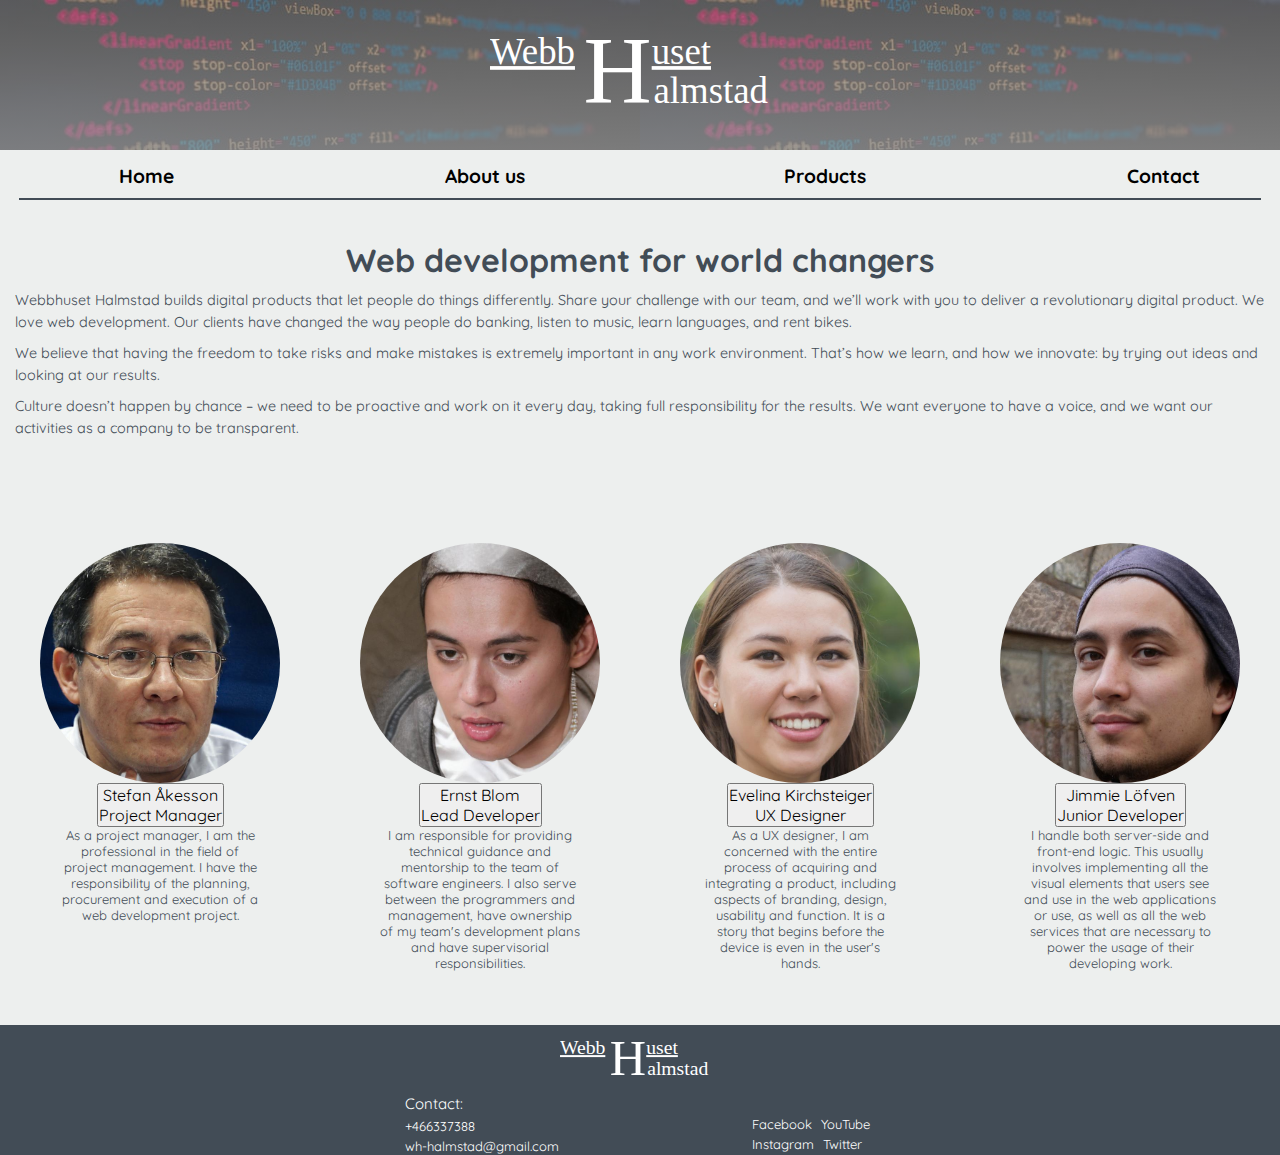
==== commit 5c032698: "Small fixes" ====
--- a/HTML/Aboutus.html
+++ b/HTML/Aboutus.html
@@ -107,12 +107,10 @@
                     data-bs-parent="#accordionExample">
                     <div class="accordion-body test1">
                         I am responsible for providing technical guidance and mentorship to the team of software
-                        engineers. Although
-                        the responsibilities are primarily technical, I also generally serve as an interface between the
+                        engineers. I also serve between the
                         programmers
                         and management, have ownership of my team's development plans and have supervisorial
-                        responsibilities in
-                        delegating work.
+                        responsibilities.
                     </div>
                 </div>
             </div>
@@ -158,8 +156,6 @@
                         that users see and use in the web applications or use, as well as all the web services that are
                         necessary to
                         power the usage of their developing work.
-                        <br>
-                        <br>
                     </div>
                 </div>
             </div>
--- a/CSS/Aboutus.css
+++ b/CSS/Aboutus.css
@@ -1,5 +1,5 @@
 * {
-  margin: 0;
+   margin: 0;
   padding: 0;
   box-sizing: border-box;
 }
@@ -32,7 +32,7 @@
   width: 50%;
   max-width: 80%;
   height: auto;
-  border-radius: 500px;
+  border-radius: 50%;
   padding-top: 20px;
   padding-bottom: 5px;
 }
@@ -63,8 +63,9 @@
   }
 
   .accordion-body {
-    width: 65%;
+    width:90%;
     margin: 0 auto;
+    text-align: center;
   }
 
   .hero-about-us-container {
@@ -114,7 +115,14 @@
 }
 
 @media screen and (min-width: 1024px) {
+
+  .accordion-item{
+    margin-bottom: 15px;
+  }
 }
 
 @media screen and (min-width: 1200px) {
+  .accordion-item{
+    margin-bottom: 35px;
+  }
 }
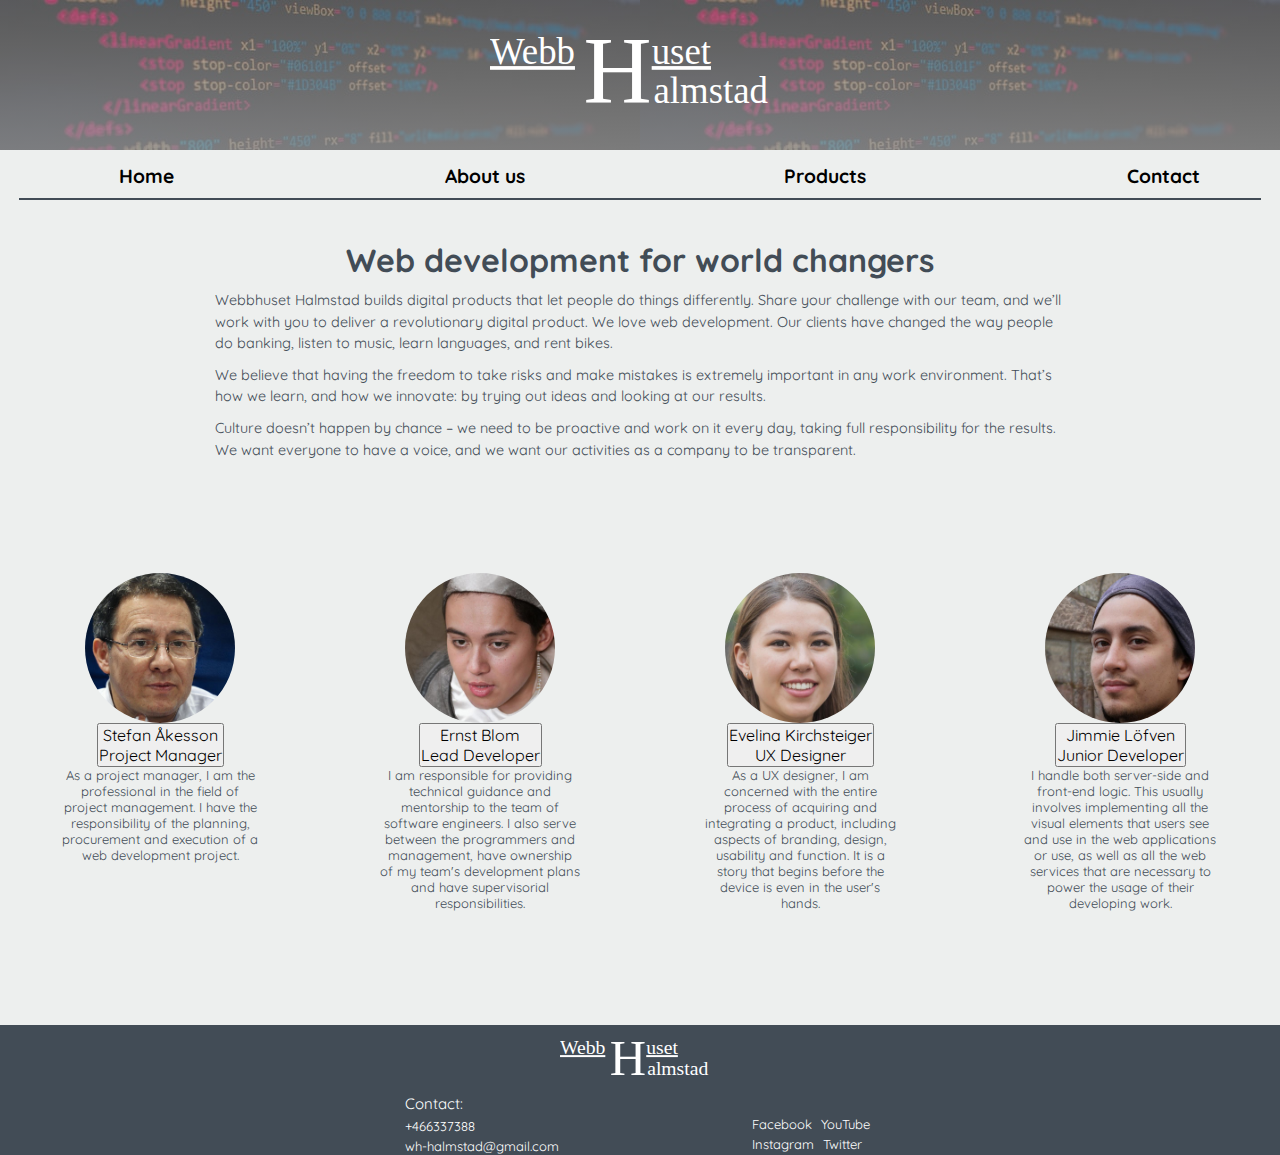
==== commit d31e0c95: "final product" ====
--- a/HTML/Aboutus.html
+++ b/HTML/Aboutus.html
@@ -4,7 +4,7 @@
 <head>
     <meta charset="UTF-8" />
     <meta name="viewport" content="width=device-width, initial-scale=1.0" />
-    <title>About Us</title>
+    <title>About Us - WebbHuset Halmstad</title>
 
     <link href="https://cdn.jsdelivr.net/npm/bootstrap@5.0.0-beta1/dist/css/bootstrap.min.css" rel="stylesheet"
         integrity="sha384-giJF6kkoqNQ00vy+HMDP7azOuL0xtbfIcaT9wjKHr8RbDVddVHyTfAAsrekwKmP1" crossorigin="anonymous">
--- a/CSS/Aboutus.css
+++ b/CSS/Aboutus.css
@@ -112,6 +112,10 @@
     padding: 0;
   }
   /* Nytt */
+
+  .hero-about-us-container p {
+    margin: 0 30px;
+  }
 }
 
 @media screen and (min-width: 1024px) {
@@ -119,10 +123,38 @@
   .accordion-item{
     margin-bottom: 15px;
   }
+
+  .hero-about-us-container p {
+    margin: 0 100px;
+  }
 }
 
 @media screen and (min-width: 1200px) {
   .accordion-item{
-    margin-bottom: 35px;
+    margin-bottom: 5px;
+  }
+
+  .hero-about-us-container p {
+    margin: 0 200px;
+  }
+
+  .accordion-header img{
+    width: 50%;
+    padding: 0;
   }
 }
+
+@media screen and (min-width: 1920px){
+  .accordion-item{
+    margin-bottom: 50px;
+  }
+
+  .accordion-body {
+    width:max-content;
+  }
+
+  .accordion-header img{
+    width: 50%;
+    padding: 0;
+  }
+}
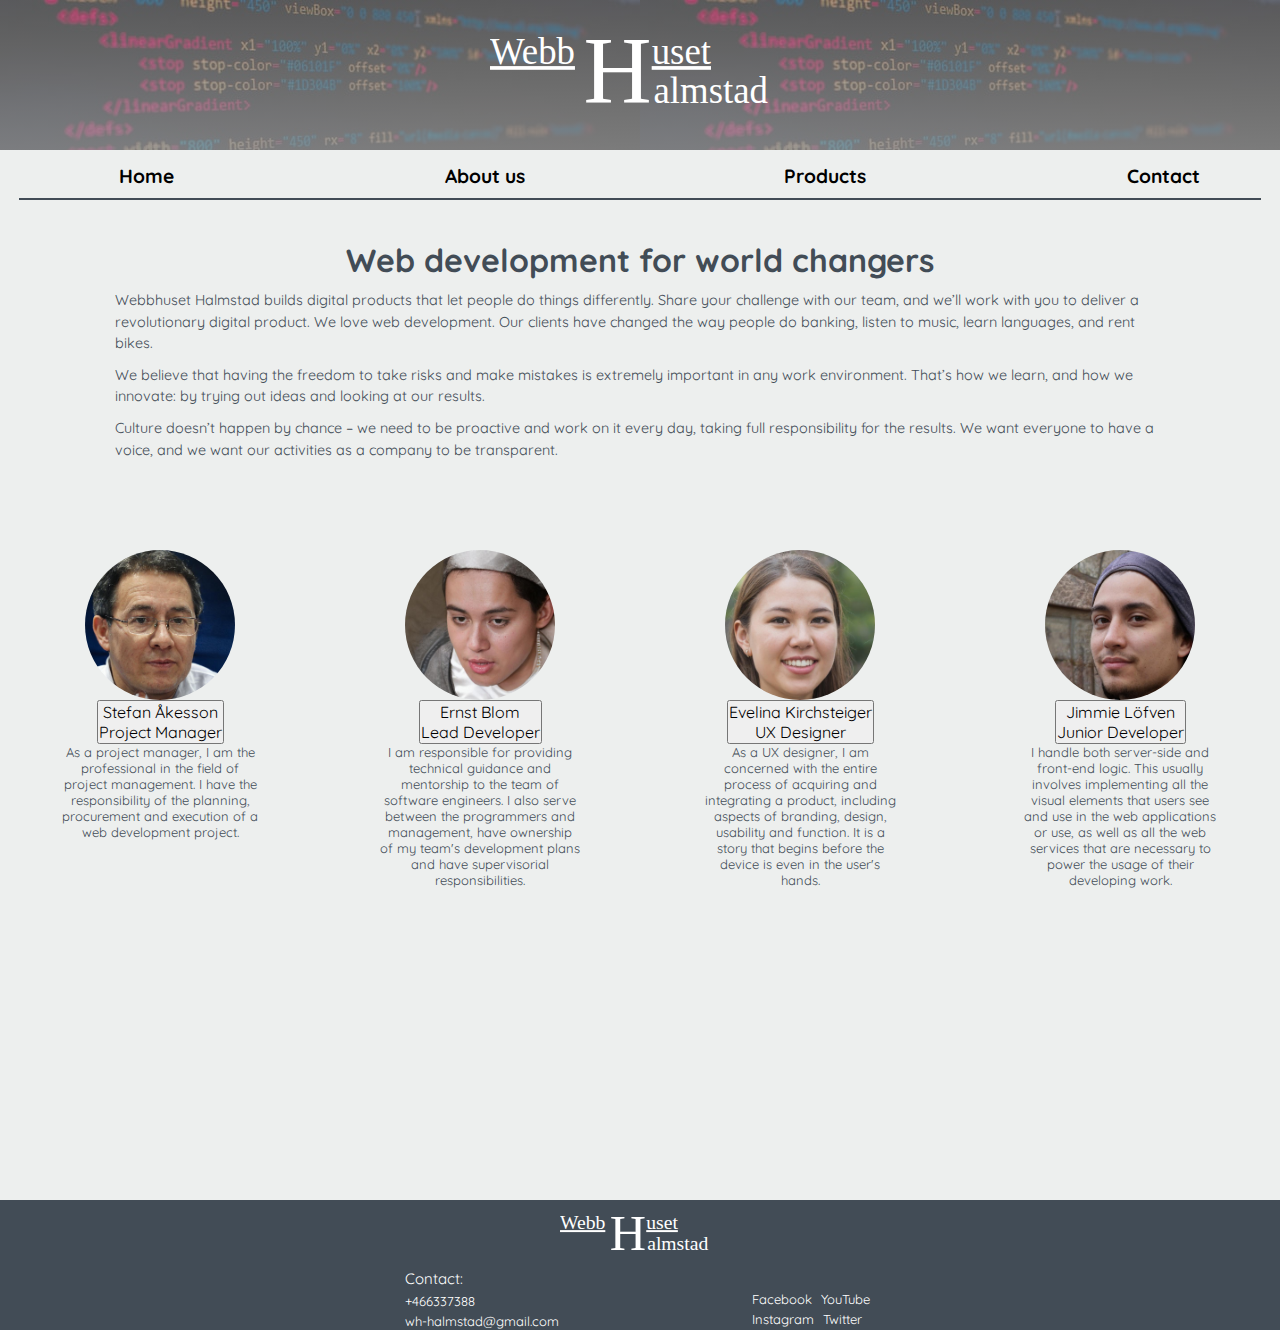
==== commit d5737798: "metatags" ====
--- a/HTML/Aboutus.html
+++ b/HTML/Aboutus.html
@@ -5,6 +5,7 @@
     <meta charset="UTF-8" />
     <meta name="viewport" content="width=device-width, initial-scale=1.0" />
     <title>About Us - WebbHuset Halmstad</title>
+    <meta name="keywords" content="WebbHuset, Halmstad">
 
     <link href="https://cdn.jsdelivr.net/npm/bootstrap@5.0.0-beta1/dist/css/bootstrap.min.css" rel="stylesheet"
         integrity="sha384-giJF6kkoqNQ00vy+HMDP7azOuL0xtbfIcaT9wjKHr8RbDVddVHyTfAAsrekwKmP1" crossorigin="anonymous">
--- a/CSS/Aboutus.css
+++ b/CSS/Aboutus.css
@@ -11,8 +11,11 @@
 
 #hero-about-us {
   padding-top: 50px;
+  height: 400px;
 }
-
+.hero-about-us-container{
+  height: 100%;
+}
 .hero-about-us-container h1 {
   text-align: center;
   font-size: 2rem;
@@ -21,7 +24,7 @@
 }
 
 .hero-about-us-container p {
-  float: left;
+  float: let;
   padding: 5px 15px;
 }
 
@@ -72,21 +75,16 @@
     margin-top: 25px;
   }
 
-  /* .accordion{
-  position: initial;
-  height: 100%;
+   .accordion{
   width: 100%;
-} */
-
-  /* Nytt */
-  .accordion {
-    height: 80vh;
-  }
+  height: 70vh;
+  position: static;
+} 
 
   .test {
     height: 50%;
     display: flex;
-    position: absolute;
+    position: static;
     bottom: 0;
   }
 
@@ -130,23 +128,33 @@
 }
 
 @media screen and (min-width: 1200px) {
-  .accordion-item{
-    margin-bottom: 5px;
-  }
-
-  .hero-about-us-container p {
-    margin: 0 200px;
-  }
-
+ 
   .accordion-header img{
     width: 50%;
     padding: 0;
+  }
+
+  .hero-about-us-container h1{
+    font-size: 2rem;
+    font-weight: bold;
+  }
+
+  .hero-about-us-container{
+    text-align: left;
   }
 }
 
 @media screen and (min-width: 1920px){
   .accordion-item{
     margin-bottom: 50px;
+  }
+
+  .hero-about-us-container p {
+    font-size: 1.4rem;
+  }
+
+  .hero-about-us-container h1 {
+    font-size: 2.2rem;
   }
 
   .accordion-body {
@@ -157,4 +165,8 @@
     width: 50%;
     padding: 0;
   }
+
+  .test{
+    padding-top: 50px;
+  }
 }
